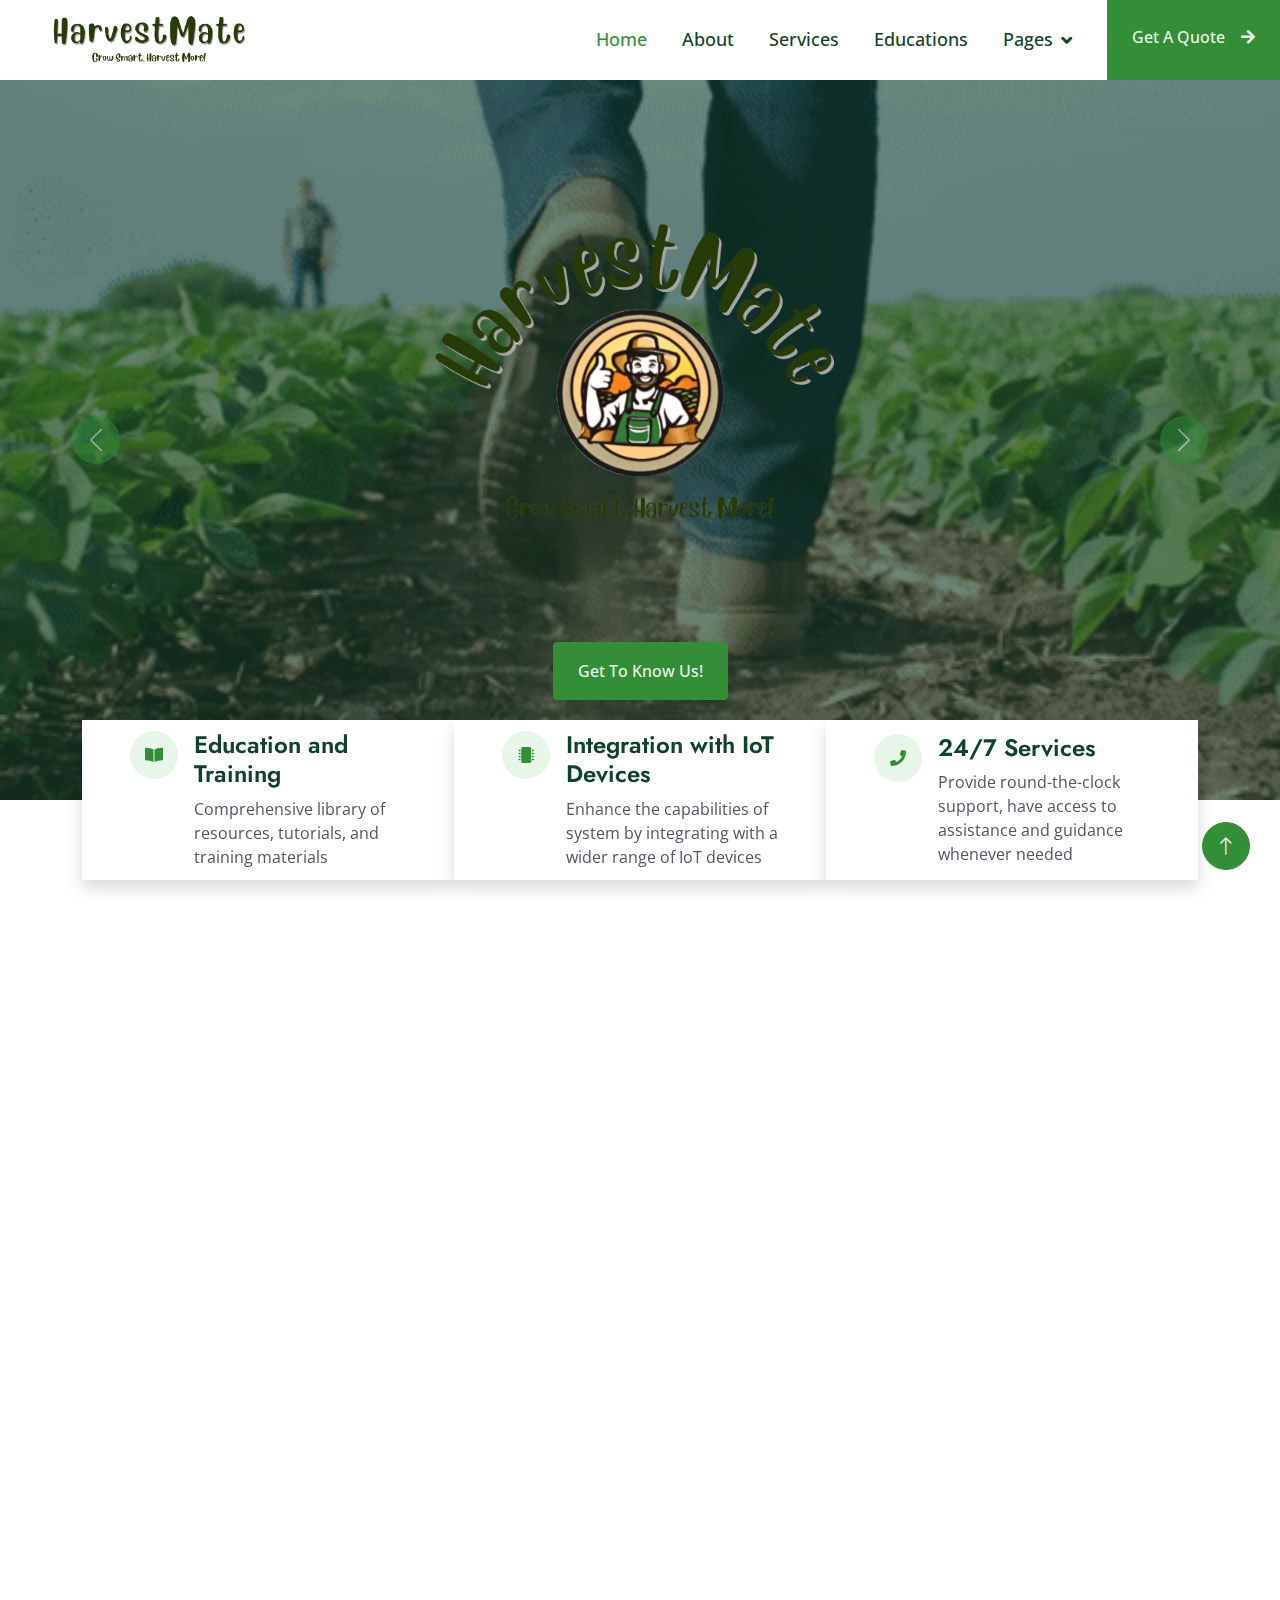
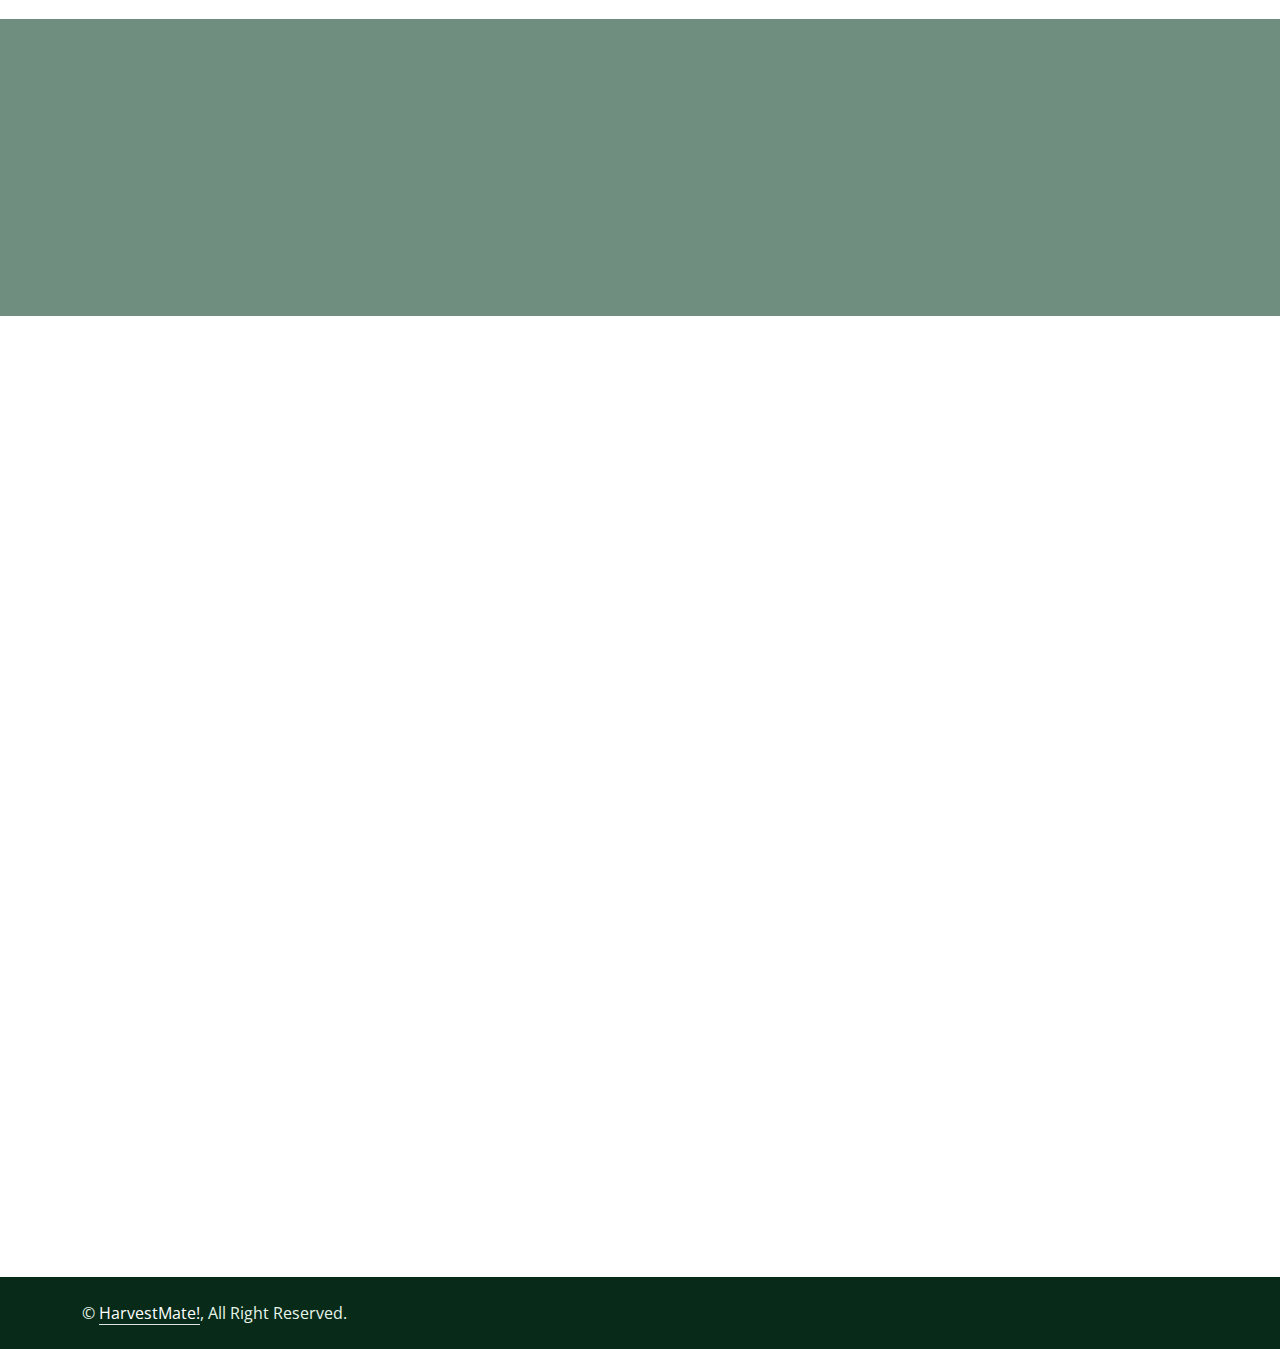
==== index.html @ 6c14050b "Rename index.php to index.html" ====
<!DOCTYPE html>
<html lang="en">

<head>
    <meta charset="utf-8">
    <title>HarvestMate!</title>
    <meta content="width=device-width, initial-scale=1.0" name="viewport">
    <meta content="" name="keywords">
    <meta content="" name="description">

    <!-- Favicon -->
    <link href="img/favicon.ico" rel="icon">

    <!-- Google Web Fonts -->
    <link rel="preconnect" href="https://fonts.googleapis.com">
    <link rel="preconnect" href="https://fonts.gstatic.com" crossorigin>
    <link href="https://fonts.googleapis.com/css2?family=Jost:wght@500;600;700&family=Open+Sans:wght@400;500&display=swap" rel="stylesheet">  

    <!-- Icon Font Stylesheet -->
    <link href="https://cdnjs.cloudflare.com/ajax/libs/font-awesome/5.10.0/css/all.min.css" rel="stylesheet">
    <link href="https://cdn.jsdelivr.net/npm/bootstrap-icons@1.4.1/font/bootstrap-icons.css" rel="stylesheet">

    <!-- Libraries Stylesheet -->
    <link href="lib/animate/animate.min.css" rel="stylesheet">
    <link href="lib/owlcarousel/assets/owl.carousel.min.css" rel="stylesheet">
    <link href="lib/lightbox/css/lightbox.min.css" rel="stylesheet">

    <!-- Customized Bootstrap Stylesheet -->
    <link href="css/bootstrap.min.css" rel="stylesheet">

    <!-- Template Stylesheet -->
    <link href="css/style.css" rel="stylesheet">
</head>

<body>
    <!-- Spinner Start -->
    <div id="spinner" class="show bg-white position-fixed translate-middle w-100 vh-100 top-50 start-50 d-flex align-items-center justify-content-center">
        <div class="spinner-border text-primary" role="status" style="width: 3rem; height: 3rem;"></div>
    </div>
    <!-- Spinner End -->

    <!-- Navbar Start -->
    <nav class="navbar navbar-expand-lg bg-white navbar-light sticky-top p-0">
        <a href="index.php" class="navbar-brand d-flex align-items-center px-4 px-lg-5">
            <img src="img/homeicon.png" alt="homelogo" class="homelogo">
        </a>
        <button type="button" class="navbar-toggler me-4" data-bs-toggle="collapse" data-bs-target="#navbarCollapse">
            <span class="navbar-toggler-icon"></span>
        </button>
        <div class="collapse navbar-collapse" id="navbarCollapse">
            <div class="navbar-nav ms-auto p-4 p-lg-0">
                <a href="#" class="nav-item nav-link active">Home</a>
                <a href="about.php" class="nav-item nav-link">About</a>
                <a href="service.php" class="nav-item nav-link">Services</a>
                <a href="education.php" class="nav-item nav-link">Educations</a>
                <div class="nav-item dropdown">
                    <a href="#" class="nav-link dropdown-toggle" data-bs-toggle="dropdown">Pages</a>
                    <div class="dropdown-menu bg-light m-0">
                        <a href="feature.php" class="dropdown-item">Features</a>
						<a href="contact.php" class="dropdown-item">Contact</a>
                        <a href="404.php" class="dropdown-item">404 Page</a>
                    </div>
                </div>
            </div>
            <a href="quote.php" class="btn btn-primary py-4 px-lg-4 rounded-0 d-none d-lg-block">Get A Quote<i class="fa fa-arrow-right ms-3"></i></a>
        </div>
    </nav>
    <!-- Navbar End -->


    <!-- Carousel Start -->
    <div class="container-fluid p-0 wow fadeIn" data-wow-delay="0.1s">
        <div id="header-carousel" class="carousel slide" data-bs-ride="carousel">
            <div class="carousel-inner">
                <div class="carousel-item active">
                    <img class="w-100" src="img/carousel-1.gif" alt="Image">
                    <div class="carousel-caption">
                        <div class="container">
                            <div class="row justify-content-center">
                                <div class="col-lg-8">
                                    <img src="img/logomiddle.png" alt="midlogo" class="img-fluid mb-5 animated slideInDown">
                                    <a href="about.php" class="btn btn-primary py-sm-3 px-sm-4">Get To Know Us!</a>
                                </div>
                            </div>
                        </div>
                    </div>
                </div>
                <div class="carousel-item">
                    <img class="w-100" src="img/carousel-2.gif" alt="Image">
                    <div class="carousel-caption">
                        <div class="container">
                            <div class="row justify-content-center">
                                <div class="col-lg-7">
                                    <h1 class="display-1 text-white mb-5 animated slideInDown">Your Intuitive Crop Management Companion</h1>
                                </div>
                            </div>
                        </div>
                    </div>
                </div>
            </div>
            <button class="carousel-control-prev" type="button" data-bs-target="#header-carousel"
                data-bs-slide="prev">
                <span class="carousel-control-prev-icon" aria-hidden="true"></span>
                <span class="visually-hidden">Previous</span>
            </button>
            <button class="carousel-control-next" type="button" data-bs-target="#header-carousel"
                data-bs-slide="next">
                <span class="carousel-control-next-icon" aria-hidden="true"></span>
                <span class="visually-hidden">Next</span>
            </button>
        </div>
    </div>
    <!-- Carousel End -->


    <!-- Top Feature Start -->
    <div class="container-fluid top-feature py-5 pt-lg-0">
        <div class="container py-5 pt-lg-0">
            <div class="row gx-0">
                <div class="col-lg-4 wow fadeIn" data-wow-delay="0.1s">
                    <div class="bg-white shadow d-flex align-items-center h-100 px-5" style="min-height: 160px;">
                        <div class="d-flex">
                            <div class="flex-shrink-0 btn-lg-square rounded-circle bg-light">
                                <i class="fa fa-book-open text-primary"></i>
                            </div>
                            <div class="ps-3">
                                <h4>Education and Training</h4>
                                <span>Comprehensive library of resources, tutorials, and training materials </span>
                            </div>
                        </div>
                    </div>
                </div>
                <div class="col-lg-4 wow fadeIn" data-wow-delay="0.3s">
                    <div class="bg-white shadow d-flex align-items-center h-100 px-5" style="min-height: 160px;">
                        <div class="d-flex">
                            <div class="flex-shrink-0 btn-lg-square rounded-circle bg-light">
                                <i class="fa fa-microchip text-primary"></i>
                            </div>
                            <div class="ps-3">
                                <h4>Integration with IoT Devices</h4>
                                <span>Enhance the capabilities of system by integrating with a wider range of IoT devices</span>
                            </div>
                        </div>
                    </div>
                </div>
                <div class="col-lg-4 wow fadeIn" data-wow-delay="0.5s">
                    <div class="bg-white shadow d-flex align-items-center h-100 px-5" style="min-height: 160px;">
                        <div class="d-flex">
                            <div class="flex-shrink-0 btn-lg-square rounded-circle bg-light">
                                <i class="fa fa-phone text-primary"></i>
                            </div>
                            <div class="ps-3">
                                <h4>24/7 Services</h4>
                                <span>Provide round-the-clock support, have access to assistance and guidance whenever needed</span>
                            </div>
                        </div>
                    </div>
                </div>
            </div>
        </div>
    </div>
    <!-- Top Feature End -->


    <!-- About Start -->
    <div class="container-xxl py-5">
        <div class="container">
            <div class="row g-5 align-items-end">
                <div class="col-lg-3 col-md-5 wow fadeInUp" data-wow-delay="0.1s">
                    <img class="img-fluid rounded" data-wow-delay="0.1s" src="img/about.jpg">
                </div>
                <div class="col-lg-6 col-md-7 wow fadeInUp" data-wow-delay="0.3s">
                    <h1 class="display-3 mb-4">Years of collective experience in crop management</h1>
                    <p class="mb-4"> 
					With years of collective experience in crop management, our team is well-equipped to understand the challenges faced by farmers and provide effective solutions. 
					Our deep-rooted knowledge and expertise enable us to offer valuable insights and guidance, empowering farmers to achieve optimal crop yields and sustainable farming practices.</p>
                </div>
                <div class="col-lg-3 col-md-12 wow fadeInUp" data-wow-delay="0.5s">
                    <div class="row g-5">
                        <div class="col-12 col-sm-6 col-lg-12">
                            <div class="border-start ps-4">
                                <i class="fa fa-award fa-3x text-primary mb-3"></i>
                                <h4 class="mb-3">Certified Trainer</h4>
                                <span>Extensive crop management experience, ensuring top-notch training and guidance for our users.</span>
                            </div>
                        </div>
                        <div class="col-12 col-sm-6 col-lg-12">
                            <div class="border-start ps-4">
                                <i class="fa fa-users fa-3x text-primary mb-3"></i>
                                <h4 class="mb-3">Dedicated Team</h4>
                                <span>Ready to support farmers with troubleshooting, technical support, and guidance on crop management practices.</span>
                            </div>
                        </div>
                    </div>
                </div>
            </div>
        </div>
    </div>
    <!-- About End -->


    <!-- Facts Start -->
    <div class="container-fluid facts my-5 py-5" data-parallax="scroll" data-image-src="img/carousel-3.gif">
        <div class="container py-5">
            <div class="row g-5">
                <div class="col-sm-6 col-lg-3 text-center wow fadeIn" data-wow-delay="0.1s">
                    <h1 class="display-4 text-white" data-toggle="counter-up">1234</h1>
                    <span class="fs-5 fw-semi-bold text-light">Happy Clients</span>
                </div>
                <div class="col-sm-6 col-lg-3 text-center wow fadeIn" data-wow-delay="0.3s">
                    <h1 class="display-4 text-white" data-toggle="counter-up">1234</h1>
                    <span class="fs-5 fw-semi-bold text-light">IOT Deployed</span>
                </div>
                <div class="col-sm-6 col-lg-3 text-center wow fadeIn" data-wow-delay="0.5s">
                    <h1 class="display-4 text-white" data-toggle="counter-up">1234</h1>
                    <span class="fs-5 fw-semi-bold text-light">Dedicated Staff</span>
                </div>
                <div class="col-sm-6 col-lg-3 text-center wow fadeIn" data-wow-delay="0.7s">
                    <h1 class="display-4 text-white" data-toggle="counter-up">1234</h1>
                    <span class="fs-5 fw-semi-bold text-light">Awards Achieved</span>
                </div>
            </div>
        </div>
    </div>
    <!-- Facts End -->

    <!-- Testimonial Start -->
    <div class="container-xxl py-5">
        <div class="container">
            <div class="row g-5">
                <div class="col-lg-5 wow fadeInUp" data-wow-delay="0.1s">
                    <p class="fs-5 fw-bold text-primary">Testimonials.</p>
                    <h1 class="display-5 mb-5">What Our Clients Say About Us!</h1>
                </div>
                <div class="col-lg-7 wow fadeInUp" data-wow-delay="0.5s">
                    <div class="owl-carousel testimonial-carousel">
                        <div class="testimonial-item">
                            <img class="img-fluid rounded mb-3" src="img/testimonial-1.jpg" alt="">
                            <p class="fs-5">"My cabbages have started growing well, the coming CNY we will have more cabbage stocks in supermarket! I can make my own coleslaw now"</p>
                            <h4>Javier Pablo Pors</h4>
                            <span>Old Farmer</span>
                        </div>
                        <div class="testimonial-item">
                            <img class="img-fluid rounded mb-3" src="img/testimonial-2.jpg" alt="">
                            <p class="fs-5">"Now I know how to harvest cottons. Thank you HarvestMate!"</p>
                            <h4>Yong Tau Fu</h4>
                            <span>Fresh Graduate</span>
                        </div>
                    </div>
                </div>
            </div>
        </div>
    </div>
    <!-- Testimonial End -->

    <!-- Footer Start -->
    <div class="container-fluid bg-dark text-light footer mt-5 py-5 wow fadeIn" data-wow-delay="0.1s">
        <div class="container py-5">
            <div class="row g-5">
                <div class="col-lg-3 col-md-6">
                    <h4 class="text-white mb-4">Our Office</h4>
                    <p class="mb-2"><i class="fa fa-map-marker-alt me-3"></i>Jalan Lintang Pukang, Kota Samarahan, Sarawak</p>
                    <p class="mb-2"><i class="fa fa-phone-alt me-3"></i>+012 345 6789</p>
                    <p class="mb-2"><i class="fa fa-envelope me-3"></i>harvestmate@google.com</p>
                    <div class="d-flex pt-2">
                        <a class="btn btn-square btn-outline-light rounded-circle me-2" href=""><i class="fab fa-twitter"></i></a>
                        <a class="btn btn-square btn-outline-light rounded-circle me-2" href=""><i class="fab fa-facebook-f"></i></a>
                        <a class="btn btn-square btn-outline-light rounded-circle me-2" href=""><i class="fab fa-youtube"></i></a>
                        <a class="btn btn-square btn-outline-light rounded-circle me-2" href=""><i class="fab fa-linkedin-in"></i></a>
                    </div>
                </div>
                <div class="col-lg-3 col-md-6">
                    <h4 class="text-white mb-4">Services</h4>
                    <a class="btn btn-link" href="">Landscaping</a>
                    <a class="btn btn-link" href="">Pruning plants</a>
                    <a class="btn btn-link" href="">Urban Gardening</a>
                    <a class="btn btn-link" href="">Garden Maintenance</a>
                    <a class="btn btn-link" href="">Green Technology</a>
                </div>
                <div class="col-lg-3 col-md-6">
                    <h4 class="text-white mb-4">Quick Links</h4>
                    <a class="btn btn-link" href="">About Us</a>
                    <a class="btn btn-link" href="">Contact Us</a>
                    <a class="btn btn-link" href="">Our Services</a>
                    <a class="btn btn-link" href="">Terms & Condition</a>
                    <a class="btn btn-link" href="">Support</a>
                </div>
                <div class="col-lg-3 col-md-6">
                    <h4 class="text-white mb-4">Newsletter</h4>
                    <p>Dolor amet sit justo amet elitr clita ipsum elitr est.</p>
                    <div class="position-relative w-100">
                        <input class="form-control bg-light border-light w-100 py-3 ps-4 pe-5" type="text" placeholder="Your email">
                        <button type="button" class="btn btn-primary py-2 position-absolute top-0 end-0 mt-2 me-2">SignUp</button>
                    </div>
                </div>
            </div>
        </div>
    </div>
    <!-- Footer End -->


    <!-- Copyright Start -->
    <div class="container-fluid copyright py-4">
        <div class="container">
            <div class="row">
                <div class="col-md-6 text-center text-md-start mb-3 mb-md-0">
                    &copy; <a class="border-bottom" href="#">HarvestMate!</a>, All Right Reserved.
                </div>
            </div>
        </div>
    </div>
    <!-- Copyright End -->


    <!-- Back to Top -->
    <a href="#" class="btn btn-lg btn-primary btn-lg-square rounded-circle back-to-top"><i class="bi bi-arrow-up"></i></a>


    <!-- JavaScript Libraries -->
    <script src="https://code.jquery.com/jquery-3.4.1.min.js"></script>
    <script src="https://cdn.jsdelivr.net/npm/bootstrap@5.0.0/dist/js/bootstrap.bundle.min.js"></script>
    <script src="lib/wow/wow.min.js"></script>
    <script src="lib/easing/easing.min.js"></script>
    <script src="lib/waypoints/waypoints.min.js"></script>
    <script src="lib/owlcarousel/owl.carousel.min.js"></script>
    <script src="lib/counterup/counterup.min.js"></script>
    <script src="lib/parallax/parallax.min.js"></script>
    <script src="lib/isotope/isotope.pkgd.min.js"></script>
    <script src="lib/lightbox/js/lightbox.min.js"></script>

    <!-- Template Javascript -->
    <script src="js/main.js"></script>
</body>

</html>
---- css/style.css ----
/********** Template CSS **********/
:root {
    --primary: #348E38;
    --secondary: #525368;
    --light: #E8F5E9;
    --dark: #0F4229;
}

.back-to-top {
    position: fixed;
    display: none;
    right: 30px;
    bottom: 30px;
    z-index: 99;
	transition: all 0.2s ease;
}

.homelogo {
    width: 200px;
    height: 60px;
}

h1,
.h1,
h2,
.h2,
.fw-bold {
    font-weight: 700 !important;
}

h3,
.h3,
h4,
.h4,
.fw-medium {
    font-weight: 600 !important;
}

h5,
.h5,
h6,
.h6,
.fw-semi-bold {
    font-weight: 500 !important;
}


/*** Spinner ***/
#spinner {
    opacity: 0;
    visibility: hidden;
    transition: opacity .5s ease-out, visibility 0s linear .5s;
    z-index: 99999;
}

#spinner.show {
    transition: opacity .5s ease-out, visibility 0s linear 0s;
    visibility: visible;
    opacity: 1;
}


/*** Button ***/
.btn {
    transition: .5s;
    font-weight: 500;
}

.btn-primary,
.btn-outline-primary:hover {
    color: var(--light);
}

.btn-square {
    width: 38px;
    height: 38px;
}

.btn-sm-square {
    width: 32px;
    height: 32px;
}

.btn-lg-square {
    width: 48px;
    height: 48px;
}

.btn-square,
.btn-sm-square,
.btn-lg-square {
    padding: 0;
    display: flex;
    align-items: center;
    justify-content: center;
    font-weight: normal;
}


/*** Navbar ***/
.navbar.sticky-top {
    top: -100px;
    transition: .5s;
}

.navbar .navbar-brand,
.navbar a.btn {
    height: 80px
}

.navbar .navbar-nav .nav-link {
    margin-right: 35px;
    padding: 25px 0;
    color: var(--dark);
    font-size: 18px;
    font-weight: 500;
    outline: none;
}

.navbar .navbar-nav .nav-link:hover,
.navbar .navbar-nav .nav-link.active {
    color: var(--primary);
}

.navbar .dropdown-toggle::after {
    border: none;
    content: "\f107";
    font-family: "Font Awesome 5 Free";
    font-weight: 900;
    vertical-align: middle;
    margin-left: 8px;
}

@media (max-width: 991.98px) {
    .navbar .navbar-nav .nav-link  {
        margin-right: 0;
        padding: 10px 0;
    }

    .navbar .navbar-nav {
        border-top: 1px solid #EEEEEE;
    }
}

@media (min-width: 992px) {
    .navbar .nav-item .dropdown-menu {
        display: block;
        border: none;
        margin-top: 0;
        top: 150%;
        opacity: 0;
        visibility: hidden;
        transition: .5s;
    }

    .navbar .nav-item:hover .dropdown-menu {
        top: 100%;
        visibility: visible;
        transition: .5s;
        opacity: 1;
    }
}


/*** Header ***/
.carousel-caption {
    top: 0;
    left: 0;
    right: 0;
    bottom: 0;
    display: flex;
    align-items: center;
    justify-content: center;
    text-align: center;
    background: rgba(15, 66, 41, .6);
    z-index: 1;
}

.carousel-control-prev,
.carousel-control-next {
    width: 15%;
}

.carousel-control-prev-icon,
.carousel-control-next-icon {
    width: 3rem;
    height: 3rem;
    border-radius: 3rem;
    background-color: var(--primary);
    border: 10px solid var(--primary);
}

@media (max-width: 768px) {
    #header-carousel .carousel-item {
        position: relative;
        min-height: 450px;
    }
    
    #header-carousel .carousel-item img {
        position: absolute;
        width: 100%;
        height: 100%;
        object-fit: cover;
    }
}

.page-header {
    background: linear-gradient(rgba(15, 66, 41, .6), rgba(15, 66, 41, .6)), url(../img/carousel-1.jpg) center center no-repeat;
    background-size: cover;
}

.page-header .breadcrumb-item+.breadcrumb-item::before {
    color: var(--light);
}

.page-header .breadcrumb-item,
.page-header .breadcrumb-item a {
    font-size: 18px;
    color: var(--light);
}


/*** Top Feature ***/
@media (min-width: 991.98px) {
    .top-feature {
        position: relative;
        margin-top: -80px;
        z-index: 1;
    }
}


/*** Facts & Quote ***/
.facts,
.quote {
    background: rgba(15, 66, 41, .6);
}


/*** Service ***/
.service-item {
    position: relative;
    text-align: center;
}

.service-item .service-img {
    position: absolute;
    width: 100%;
    height: 100%;
    top: 0;
    left: 0;
    overflow: hidden;
    z-index: -1;
}

.service-item .service-img img {
    position: absolute;
    width: 100%;
    height: 100%;
    left: 0;
    object-fit: cover;
    transform: scale(1.2);
    transition: .3s;
    z-index: -1;
}

.service-item:hover .service-img img {
    transform: scale(1);
}

.service-item .service-text {
    background: #FFFFFF;
    box-shadow: 0 0 45px rgba(0, 0, 0, .08);
    transition: .3s;
}

.service-item:hover .service-text {
    background: rgba(15, 66, 41, .6);
}

.service-item .service-text h4,
.service-item .service-text p {
    transition: .3;
}

.service-item:hover .service-text h4 {
    color: #FFFFFF;
}

.service-item:hover .service-text p {
    color: var(--light);
}

.service-item .service-text .btn-square {
    width: 100px;
    height: 100px;
    background: transparent;
    transition: .5s;
}

.service-item:hover .service-text .btn-square {
    background: var(--light);
}

.service-item .service-text .btn {
    width: 31px;
    height: 31px;
    display: inline-flex;
    align-items: center;
    color: var(--dark);
    background: var(--light);
    white-space: nowrap;
    overflow: hidden;
    transition: .3s;
}

.service-item:hover .service-text .btn {
    width: 112px;
}


/*** Project Portfolio ***/
#portfolio-flters {
    display: inline-block;
    background: var(--light);
    padding: 10px 15px;
}

#portfolio-flters li {
    display: inline-block;
    font-weight: 500;
    color: var(--primary);
    cursor: pointer;
    transition: .5s;
    border-bottom: 2px solid transparent;
}

#portfolio-flters li:hover,
#portfolio-flters li.active {
    color: var(--dark);
    border-color: var(--dark);
}

.portfolio-inner {
    position: relative;
    overflow: hidden;
}

.portfolio-inner::before,
.portfolio-inner::after {
    position: absolute;
    content: "";
    width: 0;
    height: 100%;
    top: 0;
    left: 0;
    background: rgba(15, 66, 41, .6);
    transition: .5s;
}

.portfolio-inner::after {
    left: auto;
    right: 0;
}

.portfolio-inner:hover::before,
.portfolio-inner:hover::after {
    width: 50%;
}

.portfolio-inner .portfolio-text {
    position: absolute;
    width: 100%;
    height: 100%;
    top: 0;
    left: 0;
    display: flex;
    flex-direction: column;
    align-items: center;
    justify-content: center;
    transition: .5s;
    z-index: 3;
    opacity: 0;
}

.portfolio-inner:hover .portfolio-text {
    transition-delay: .3s;
    opacity: 1;
}

.portfolio-inner .portfolio-text .btn {
    background: var(--light);
    color: var(--primary);
}

.portfolio-inner .portfolio-text .btn:hover {
    background: var(--primary);
    color: var(--light);
}


/*** Team ***/
.team-item {
    position: relative;
    overflow: hidden;
	max-width: 100%;
}

.team-item .team-text {
    position: absolute;
    width: calc(100% - 45px);
    left: -100%;
    bottom: 45px;
    padding: 1.5rem;
    background: #FFFFFF;
    border-radius: 0 4px 4px 0;
    opacity: 0;
    transition: .5s;
}

.team-item:hover .team-text {
    left: 0;
    opacity: 1;
}

.team-item .team-social .btn {
    background: var(--light);
    color: var(--primary);
}

.team-item .team-social .btn:hover {
    background: var(--primary);
    color: var(--light);
}

.team-item .team-img .team-social {
    position: absolute;
    width: 100%;
    height: 100%;
    top: 0;
    left: 0;
    display: flex;
    align-items: center;
    justify-content: center;
    transition: .5s;
    z-index: 3;
    opacity: 0;
}

.team-item:hover .team-img .team-social {
    transition-delay: .3s;
    opacity: 1;
}


/*** Testimonial ***/

.testimonial-carousel .owl-item img {
    width: 100px;
    height: 100px;
}

.testimonial-carousel .owl-nav {
    margin-top: 30px;
    display: flex;
}

.testimonial-carousel .owl-nav .owl-prev,
.testimonial-carousel .owl-nav .owl-next {
    margin-right: 15px;
    width: 45px;
    height: 45px;
    display: flex;
    align-items: center;
    justify-content: center;
    color: var(--primary);
    background: var(--light);
    border-radius: 4px;
    font-size: 22px;
    transition: .5s;
}

.testimonial-carousel .owl-nav .owl-prev:hover,
.testimonial-carousel .owl-nav .owl-next:hover {
    background: var(--primary);
    color: var(--light);
}


/*** Footer ***/
.footer .btn.btn-link {
    display: block;
    margin-bottom: 5px;
    padding: 0;
    text-align: left;
    color: var(--light);
    font-weight: normal;
    text-transform: capitalize;
    transition: .3s;
}

.footer .btn.btn-link::before {
    position: relative;
    content: "\f105";
    font-family: "Font Awesome 5 Free";
    font-weight: 900;
    margin-right: 10px;
}

.footer .btn.btn-link:hover {
    color: var(--primary);
    letter-spacing: 1px;
    box-shadow: none;
}

.copyright {
    color: var(--light);
    background: #072A19;
}

.copyright a {
    color: #FFFFFF;
}

.copyright a:hover {
    color: var(--primary);
}
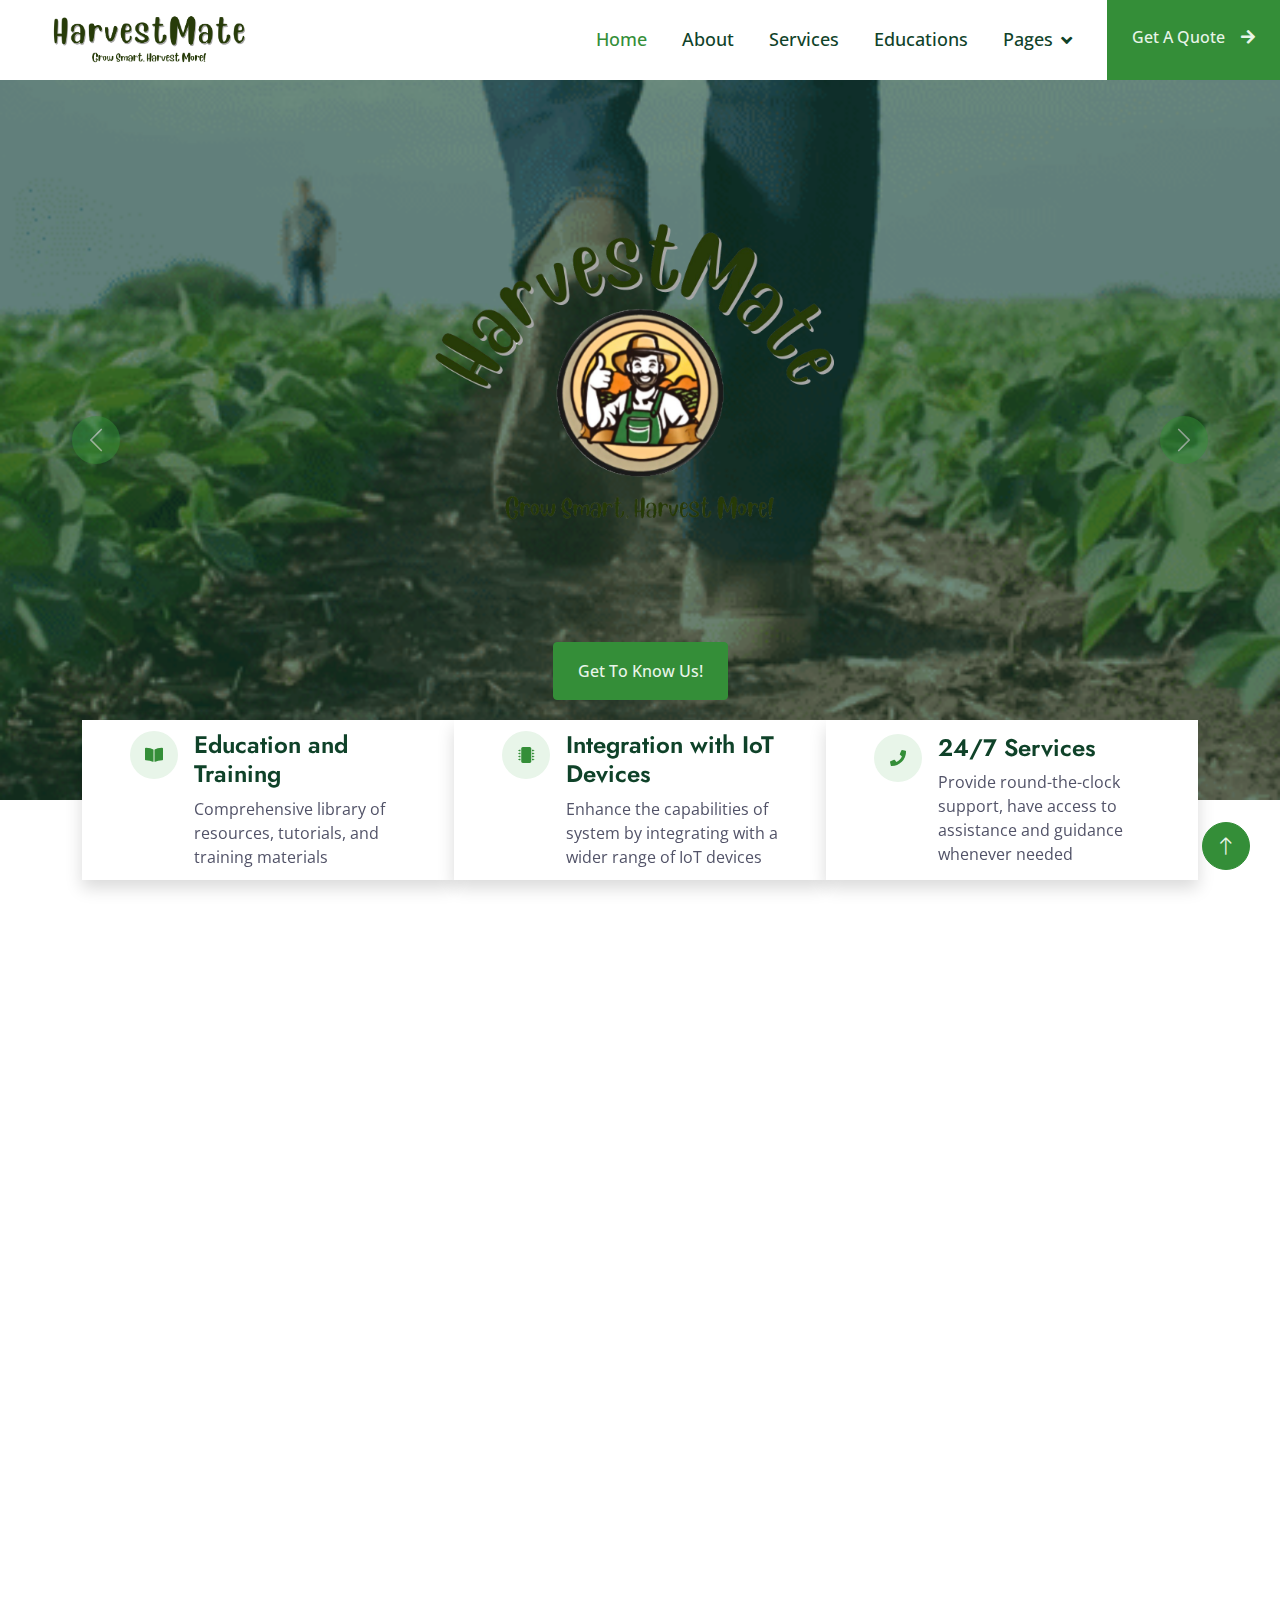
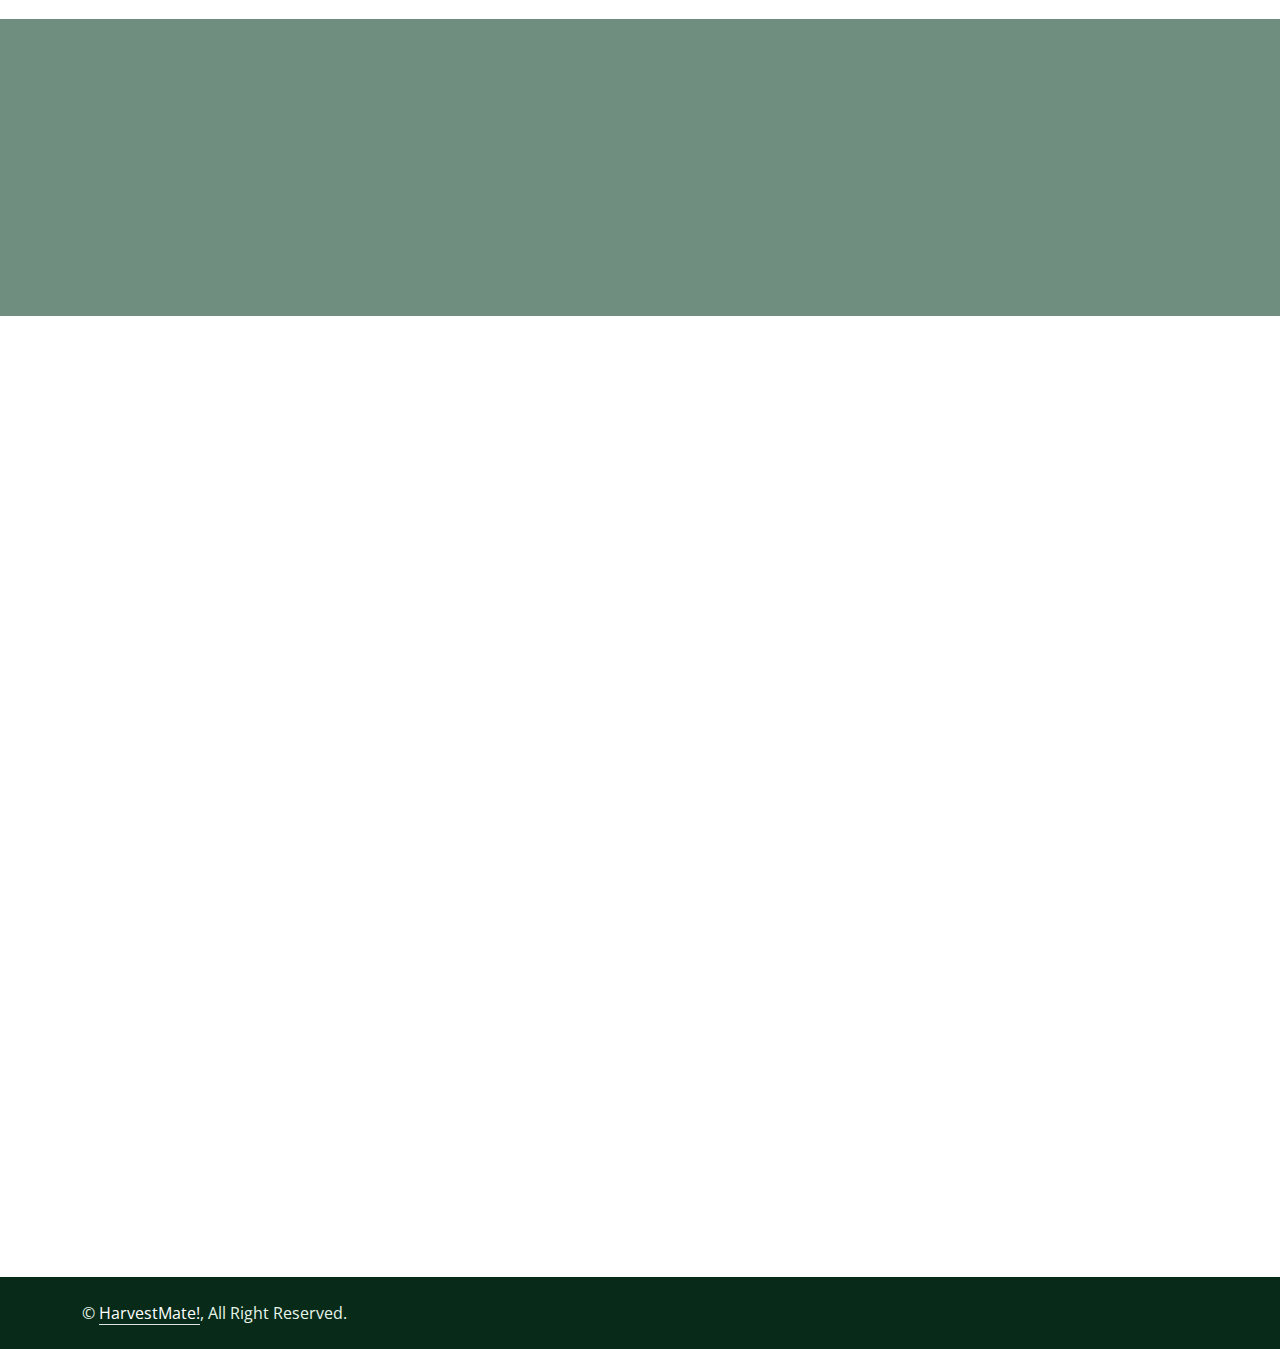
==== commit 41409f25: "Update index.html" ====
--- a/index.html
+++ b/index.html
@@ -1,335 +1,335 @@
-<!DOCTYPE html>
-<html lang="en">
-
-<head>
-    <meta charset="utf-8">
-    <title>HarvestMate!</title>
-    <meta content="width=device-width, initial-scale=1.0" name="viewport">
-    <meta content="" name="keywords">
-    <meta content="" name="description">
-
-    <!-- Favicon -->
-    <link href="img/favicon.ico" rel="icon">
-
-    <!-- Google Web Fonts -->
-    <link rel="preconnect" href="https://fonts.googleapis.com">
-    <link rel="preconnect" href="https://fonts.gstatic.com" crossorigin>
-    <link href="https://fonts.googleapis.com/css2?family=Jost:wght@500;600;700&family=Open+Sans:wght@400;500&display=swap" rel="stylesheet">  
-
-    <!-- Icon Font Stylesheet -->
-    <link href="https://cdnjs.cloudflare.com/ajax/libs/font-awesome/5.10.0/css/all.min.css" rel="stylesheet">
-    <link href="https://cdn.jsdelivr.net/npm/bootstrap-icons@1.4.1/font/bootstrap-icons.css" rel="stylesheet">
-
-    <!-- Libraries Stylesheet -->
-    <link href="lib/animate/animate.min.css" rel="stylesheet">
-    <link href="lib/owlcarousel/assets/owl.carousel.min.css" rel="stylesheet">
-    <link href="lib/lightbox/css/lightbox.min.css" rel="stylesheet">
-
-    <!-- Customized Bootstrap Stylesheet -->
-    <link href="css/bootstrap.min.css" rel="stylesheet">
-
-    <!-- Template Stylesheet -->
-    <link href="css/style.css" rel="stylesheet">
-</head>
-
-<body>
-    <!-- Spinner Start -->
-    <div id="spinner" class="show bg-white position-fixed translate-middle w-100 vh-100 top-50 start-50 d-flex align-items-center justify-content-center">
-        <div class="spinner-border text-primary" role="status" style="width: 3rem; height: 3rem;"></div>
-    </div>
-    <!-- Spinner End -->
-
-    <!-- Navbar Start -->
-    <nav class="navbar navbar-expand-lg bg-white navbar-light sticky-top p-0">
-        <a href="index.php" class="navbar-brand d-flex align-items-center px-4 px-lg-5">
-            <img src="img/homeicon.png" alt="homelogo" class="homelogo">
-        </a>
-        <button type="button" class="navbar-toggler me-4" data-bs-toggle="collapse" data-bs-target="#navbarCollapse">
-            <span class="navbar-toggler-icon"></span>
-        </button>
-        <div class="collapse navbar-collapse" id="navbarCollapse">
-            <div class="navbar-nav ms-auto p-4 p-lg-0">
-                <a href="#" class="nav-item nav-link active">Home</a>
-                <a href="about.php" class="nav-item nav-link">About</a>
-                <a href="service.php" class="nav-item nav-link">Services</a>
-                <a href="education.php" class="nav-item nav-link">Educations</a>
-                <div class="nav-item dropdown">
-                    <a href="#" class="nav-link dropdown-toggle" data-bs-toggle="dropdown">Pages</a>
-                    <div class="dropdown-menu bg-light m-0">
-                        <a href="feature.php" class="dropdown-item">Features</a>
-						<a href="contact.php" class="dropdown-item">Contact</a>
-                        <a href="404.php" class="dropdown-item">404 Page</a>
-                    </div>
-                </div>
-            </div>
-            <a href="quote.php" class="btn btn-primary py-4 px-lg-4 rounded-0 d-none d-lg-block">Get A Quote<i class="fa fa-arrow-right ms-3"></i></a>
-        </div>
-    </nav>
-    <!-- Navbar End -->
-
-
-    <!-- Carousel Start -->
-    <div class="container-fluid p-0 wow fadeIn" data-wow-delay="0.1s">
-        <div id="header-carousel" class="carousel slide" data-bs-ride="carousel">
-            <div class="carousel-inner">
-                <div class="carousel-item active">
-                    <img class="w-100" src="img/carousel-1.gif" alt="Image">
-                    <div class="carousel-caption">
-                        <div class="container">
-                            <div class="row justify-content-center">
-                                <div class="col-lg-8">
-                                    <img src="img/logomiddle.png" alt="midlogo" class="img-fluid mb-5 animated slideInDown">
-                                    <a href="about.php" class="btn btn-primary py-sm-3 px-sm-4">Get To Know Us!</a>
-                                </div>
-                            </div>
-                        </div>
-                    </div>
-                </div>
-                <div class="carousel-item">
-                    <img class="w-100" src="img/carousel-2.gif" alt="Image">
-                    <div class="carousel-caption">
-                        <div class="container">
-                            <div class="row justify-content-center">
-                                <div class="col-lg-7">
-                                    <h1 class="display-1 text-white mb-5 animated slideInDown">Your Intuitive Crop Management Companion</h1>
-                                </div>
-                            </div>
-                        </div>
-                    </div>
-                </div>
-            </div>
-            <button class="carousel-control-prev" type="button" data-bs-target="#header-carousel"
-                data-bs-slide="prev">
-                <span class="carousel-control-prev-icon" aria-hidden="true"></span>
-                <span class="visually-hidden">Previous</span>
-            </button>
-            <button class="carousel-control-next" type="button" data-bs-target="#header-carousel"
-                data-bs-slide="next">
-                <span class="carousel-control-next-icon" aria-hidden="true"></span>
-                <span class="visually-hidden">Next</span>
-            </button>
-        </div>
-    </div>
-    <!-- Carousel End -->
-
-
-    <!-- Top Feature Start -->
-    <div class="container-fluid top-feature py-5 pt-lg-0">
-        <div class="container py-5 pt-lg-0">
-            <div class="row gx-0">
-                <div class="col-lg-4 wow fadeIn" data-wow-delay="0.1s">
-                    <div class="bg-white shadow d-flex align-items-center h-100 px-5" style="min-height: 160px;">
-                        <div class="d-flex">
-                            <div class="flex-shrink-0 btn-lg-square rounded-circle bg-light">
-                                <i class="fa fa-book-open text-primary"></i>
-                            </div>
-                            <div class="ps-3">
-                                <h4>Education and Training</h4>
-                                <span>Comprehensive library of resources, tutorials, and training materials </span>
-                            </div>
-                        </div>
-                    </div>
-                </div>
-                <div class="col-lg-4 wow fadeIn" data-wow-delay="0.3s">
-                    <div class="bg-white shadow d-flex align-items-center h-100 px-5" style="min-height: 160px;">
-                        <div class="d-flex">
-                            <div class="flex-shrink-0 btn-lg-square rounded-circle bg-light">
-                                <i class="fa fa-microchip text-primary"></i>
-                            </div>
-                            <div class="ps-3">
-                                <h4>Integration with IoT Devices</h4>
-                                <span>Enhance the capabilities of system by integrating with a wider range of IoT devices</span>
-                            </div>
-                        </div>
-                    </div>
-                </div>
-                <div class="col-lg-4 wow fadeIn" data-wow-delay="0.5s">
-                    <div class="bg-white shadow d-flex align-items-center h-100 px-5" style="min-height: 160px;">
-                        <div class="d-flex">
-                            <div class="flex-shrink-0 btn-lg-square rounded-circle bg-light">
-                                <i class="fa fa-phone text-primary"></i>
-                            </div>
-                            <div class="ps-3">
-                                <h4>24/7 Services</h4>
-                                <span>Provide round-the-clock support, have access to assistance and guidance whenever needed</span>
-                            </div>
-                        </div>
-                    </div>
-                </div>
-            </div>
-        </div>
-    </div>
-    <!-- Top Feature End -->
-
-
-    <!-- About Start -->
-    <div class="container-xxl py-5">
-        <div class="container">
-            <div class="row g-5 align-items-end">
-                <div class="col-lg-3 col-md-5 wow fadeInUp" data-wow-delay="0.1s">
-                    <img class="img-fluid rounded" data-wow-delay="0.1s" src="img/about.jpg">
-                </div>
-                <div class="col-lg-6 col-md-7 wow fadeInUp" data-wow-delay="0.3s">
-                    <h1 class="display-3 mb-4">Years of collective experience in crop management</h1>
-                    <p class="mb-4"> 
-					With years of collective experience in crop management, our team is well-equipped to understand the challenges faced by farmers and provide effective solutions. 
-					Our deep-rooted knowledge and expertise enable us to offer valuable insights and guidance, empowering farmers to achieve optimal crop yields and sustainable farming practices.</p>
-                </div>
-                <div class="col-lg-3 col-md-12 wow fadeInUp" data-wow-delay="0.5s">
-                    <div class="row g-5">
-                        <div class="col-12 col-sm-6 col-lg-12">
-                            <div class="border-start ps-4">
-                                <i class="fa fa-award fa-3x text-primary mb-3"></i>
-                                <h4 class="mb-3">Certified Trainer</h4>
-                                <span>Extensive crop management experience, ensuring top-notch training and guidance for our users.</span>
-                            </div>
-                        </div>
-                        <div class="col-12 col-sm-6 col-lg-12">
-                            <div class="border-start ps-4">
-                                <i class="fa fa-users fa-3x text-primary mb-3"></i>
-                                <h4 class="mb-3">Dedicated Team</h4>
-                                <span>Ready to support farmers with troubleshooting, technical support, and guidance on crop management practices.</span>
-                            </div>
-                        </div>
-                    </div>
-                </div>
-            </div>
-        </div>
-    </div>
-    <!-- About End -->
-
-
-    <!-- Facts Start -->
-    <div class="container-fluid facts my-5 py-5" data-parallax="scroll" data-image-src="img/carousel-3.gif">
-        <div class="container py-5">
-            <div class="row g-5">
-                <div class="col-sm-6 col-lg-3 text-center wow fadeIn" data-wow-delay="0.1s">
-                    <h1 class="display-4 text-white" data-toggle="counter-up">1234</h1>
-                    <span class="fs-5 fw-semi-bold text-light">Happy Clients</span>
-                </div>
-                <div class="col-sm-6 col-lg-3 text-center wow fadeIn" data-wow-delay="0.3s">
-                    <h1 class="display-4 text-white" data-toggle="counter-up">1234</h1>
-                    <span class="fs-5 fw-semi-bold text-light">IOT Deployed</span>
-                </div>
-                <div class="col-sm-6 col-lg-3 text-center wow fadeIn" data-wow-delay="0.5s">
-                    <h1 class="display-4 text-white" data-toggle="counter-up">1234</h1>
-                    <span class="fs-5 fw-semi-bold text-light">Dedicated Staff</span>
-                </div>
-                <div class="col-sm-6 col-lg-3 text-center wow fadeIn" data-wow-delay="0.7s">
-                    <h1 class="display-4 text-white" data-toggle="counter-up">1234</h1>
-                    <span class="fs-5 fw-semi-bold text-light">Awards Achieved</span>
-                </div>
-            </div>
-        </div>
-    </div>
-    <!-- Facts End -->
-
-    <!-- Testimonial Start -->
-    <div class="container-xxl py-5">
-        <div class="container">
-            <div class="row g-5">
-                <div class="col-lg-5 wow fadeInUp" data-wow-delay="0.1s">
-                    <p class="fs-5 fw-bold text-primary">Testimonials.</p>
-                    <h1 class="display-5 mb-5">What Our Clients Say About Us!</h1>
-                </div>
-                <div class="col-lg-7 wow fadeInUp" data-wow-delay="0.5s">
-                    <div class="owl-carousel testimonial-carousel">
-                        <div class="testimonial-item">
-                            <img class="img-fluid rounded mb-3" src="img/testimonial-1.jpg" alt="">
-                            <p class="fs-5">"My cabbages have started growing well, the coming CNY we will have more cabbage stocks in supermarket! I can make my own coleslaw now"</p>
-                            <h4>Javier Pablo Pors</h4>
-                            <span>Old Farmer</span>
-                        </div>
-                        <div class="testimonial-item">
-                            <img class="img-fluid rounded mb-3" src="img/testimonial-2.jpg" alt="">
-                            <p class="fs-5">"Now I know how to harvest cottons. Thank you HarvestMate!"</p>
-                            <h4>Yong Tau Fu</h4>
-                            <span>Fresh Graduate</span>
-                        </div>
-                    </div>
-                </div>
-            </div>
-        </div>
-    </div>
-    <!-- Testimonial End -->
-
-    <!-- Footer Start -->
-    <div class="container-fluid bg-dark text-light footer mt-5 py-5 wow fadeIn" data-wow-delay="0.1s">
-        <div class="container py-5">
-            <div class="row g-5">
-                <div class="col-lg-3 col-md-6">
-                    <h4 class="text-white mb-4">Our Office</h4>
-                    <p class="mb-2"><i class="fa fa-map-marker-alt me-3"></i>Jalan Lintang Pukang, Kota Samarahan, Sarawak</p>
-                    <p class="mb-2"><i class="fa fa-phone-alt me-3"></i>+012 345 6789</p>
-                    <p class="mb-2"><i class="fa fa-envelope me-3"></i>harvestmate@google.com</p>
-                    <div class="d-flex pt-2">
-                        <a class="btn btn-square btn-outline-light rounded-circle me-2" href=""><i class="fab fa-twitter"></i></a>
-                        <a class="btn btn-square btn-outline-light rounded-circle me-2" href=""><i class="fab fa-facebook-f"></i></a>
-                        <a class="btn btn-square btn-outline-light rounded-circle me-2" href=""><i class="fab fa-youtube"></i></a>
-                        <a class="btn btn-square btn-outline-light rounded-circle me-2" href=""><i class="fab fa-linkedin-in"></i></a>
-                    </div>
-                </div>
-                <div class="col-lg-3 col-md-6">
-                    <h4 class="text-white mb-4">Services</h4>
-                    <a class="btn btn-link" href="">Landscaping</a>
-                    <a class="btn btn-link" href="">Pruning plants</a>
-                    <a class="btn btn-link" href="">Urban Gardening</a>
-                    <a class="btn btn-link" href="">Garden Maintenance</a>
-                    <a class="btn btn-link" href="">Green Technology</a>
-                </div>
-                <div class="col-lg-3 col-md-6">
-                    <h4 class="text-white mb-4">Quick Links</h4>
-                    <a class="btn btn-link" href="">About Us</a>
-                    <a class="btn btn-link" href="">Contact Us</a>
-                    <a class="btn btn-link" href="">Our Services</a>
-                    <a class="btn btn-link" href="">Terms & Condition</a>
-                    <a class="btn btn-link" href="">Support</a>
-                </div>
-                <div class="col-lg-3 col-md-6">
-                    <h4 class="text-white mb-4">Newsletter</h4>
-                    <p>Dolor amet sit justo amet elitr clita ipsum elitr est.</p>
-                    <div class="position-relative w-100">
-                        <input class="form-control bg-light border-light w-100 py-3 ps-4 pe-5" type="text" placeholder="Your email">
-                        <button type="button" class="btn btn-primary py-2 position-absolute top-0 end-0 mt-2 me-2">SignUp</button>
-                    </div>
-                </div>
-            </div>
-        </div>
-    </div>
-    <!-- Footer End -->
-
-
-    <!-- Copyright Start -->
-    <div class="container-fluid copyright py-4">
-        <div class="container">
-            <div class="row">
-                <div class="col-md-6 text-center text-md-start mb-3 mb-md-0">
-                    &copy; <a class="border-bottom" href="#">HarvestMate!</a>, All Right Reserved.
-                </div>
-            </div>
-        </div>
-    </div>
-    <!-- Copyright End -->
-
-
-    <!-- Back to Top -->
-    <a href="#" class="btn btn-lg btn-primary btn-lg-square rounded-circle back-to-top"><i class="bi bi-arrow-up"></i></a>
-
-
-    <!-- JavaScript Libraries -->
-    <script src="https://code.jquery.com/jquery-3.4.1.min.js"></script>
-    <script src="https://cdn.jsdelivr.net/npm/bootstrap@5.0.0/dist/js/bootstrap.bundle.min.js"></script>
-    <script src="lib/wow/wow.min.js"></script>
-    <script src="lib/easing/easing.min.js"></script>
-    <script src="lib/waypoints/waypoints.min.js"></script>
-    <script src="lib/owlcarousel/owl.carousel.min.js"></script>
-    <script src="lib/counterup/counterup.min.js"></script>
-    <script src="lib/parallax/parallax.min.js"></script>
-    <script src="lib/isotope/isotope.pkgd.min.js"></script>
-    <script src="lib/lightbox/js/lightbox.min.js"></script>
-
-    <!-- Template Javascript -->
-    <script src="js/main.js"></script>
-</body>
-
-</html>
+<!DOCTYPE html>
+<html lang="en">
+
+<head>
+    <meta charset="utf-8">
+    <title>HarvestMate!</title>
+    <meta content="width=device-width, initial-scale=1.0" name="viewport">
+    <meta content="" name="keywords">
+    <meta content="" name="description">
+
+    <!-- Favicon -->
+    <link href="img/favicon.ico" rel="icon">
+
+    <!-- Google Web Fonts -->
+    <link rel="preconnect" href="https://fonts.googleapis.com">
+    <link rel="preconnect" href="https://fonts.gstatic.com" crossorigin>
+    <link href="https://fonts.googleapis.com/css2?family=Jost:wght@500;600;700&family=Open+Sans:wght@400;500&display=swap" rel="stylesheet">  
+
+    <!-- Icon Font Stylesheet -->
+    <link href="https://cdnjs.cloudflare.com/ajax/libs/font-awesome/5.10.0/css/all.min.css" rel="stylesheet">
+    <link href="https://cdn.jsdelivr.net/npm/bootstrap-icons@1.4.1/font/bootstrap-icons.css" rel="stylesheet">
+
+    <!-- Libraries Stylesheet -->
+    <link href="lib/animate/animate.min.css" rel="stylesheet">
+    <link href="lib/owlcarousel/assets/owl.carousel.min.css" rel="stylesheet">
+    <link href="lib/lightbox/css/lightbox.min.css" rel="stylesheet">
+
+    <!-- Customized Bootstrap Stylesheet -->
+    <link href="css/bootstrap.min.css" rel="stylesheet">
+
+    <!-- Template Stylesheet -->
+    <link href="css/style.css" rel="stylesheet">
+</head>
+
+<body>
+    <!-- Spinner Start -->
+    <div id="spinner" class="show bg-white position-fixed translate-middle w-100 vh-100 top-50 start-50 d-flex align-items-center justify-content-center">
+        <div class="spinner-border text-primary" role="status" style="width: 3rem; height: 3rem;"></div>
+    </div>
+    <!-- Spinner End -->
+
+    <!-- Navbar Start -->
+    <nav class="navbar navbar-expand-lg bg-white navbar-light sticky-top p-0">
+        <a href="index.php" class="navbar-brand d-flex align-items-center px-4 px-lg-5">
+            <img src="img/homeicon.png" alt="homelogo" class="homelogo">
+        </a>
+        <button type="button" class="navbar-toggler me-4" data-bs-toggle="collapse" data-bs-target="#navbarCollapse">
+            <span class="navbar-toggler-icon"></span>
+        </button>
+        <div class="collapse navbar-collapse" id="navbarCollapse">
+            <div class="navbar-nav ms-auto p-4 p-lg-0">
+                <a href="#" class="nav-item nav-link active">Home</a>
+                <a href="about.php" class="nav-item nav-link">About</a>
+                <a href="service.php" class="nav-item nav-link">Services</a>
+                <a href="education.php" class="nav-item nav-link">Educations</a>
+                <div class="nav-item dropdown">
+                    <a href="#" class="nav-link dropdown-toggle" data-bs-toggle="dropdown">Pages</a>
+                    <div class="dropdown-menu bg-light m-0">
+                        <a href="feature.php" class="dropdown-item">Features</a>
+						<a href="contact.php" class="dropdown-item">Contact</a>
+                        <a href="404.php" class="dropdown-item">404 Page</a>
+                    </div>
+                </div>
+            </div>
+            <a href="quote.php" class="btn btn-primary py-4 px-lg-4 rounded-0 d-none d-lg-block">Get A Quote<i class="fa fa-arrow-right ms-3"></i></a>
+        </div>
+    </nav>
+    <!-- Navbar End -->
+
+
+    <!-- Carousel Start -->
+    <div class="container-fluid p-0 wow fadeIn" data-wow-delay="0.1s">
+        <div id="header-carousel" class="carousel slide" data-bs-ride="carousel">
+            <div class="carousel-inner">
+                <div class="carousel-item active">
+                    <img class="w-100" src="img/carousel-1.gif" alt="Image">
+                    <div class="carousel-caption">
+                        <div class="container">
+                            <div class="row justify-content-center">
+                                <div class="col-lg-8">
+                                    <img src="img/logomiddle.png" alt="midlogo" class="img-fluid mb-5 animated slideInDown">
+                                    <a href="about.php" class="btn btn-primary py-sm-3 px-sm-4">Get To Know Us!</a>
+                                </div>
+                            </div>
+                        </div>
+                    </div>
+                </div>
+                <div class="carousel-item">
+                    <img class="w-100" src="img/carousel-2.gif" alt="Image">
+                    <div class="carousel-caption">
+                        <div class="container">
+                            <div class="row justify-content-center">
+                                <div class="col-lg-7">
+                                    <h1 class="display-1 text-white mb-5 animated slideInDown">Your Intuitive Crop Management Companion</h1>
+                                </div>
+                            </div>
+                        </div>
+                    </div>
+                </div>
+            </div>
+            <button class="carousel-control-prev" type="button" data-bs-target="#header-carousel"
+                data-bs-slide="prev">
+                <span class="carousel-control-prev-icon" aria-hidden="true"></span>
+                <span class="visually-hidden">Previous</span>
+            </button>
+            <button class="carousel-control-next" type="button" data-bs-target="#header-carousel"
+                data-bs-slide="next">
+                <span class="carousel-control-next-icon" aria-hidden="true"></span>
+                <span class="visually-hidden">Next</span>
+            </button>
+        </div>
+    </div>
+    <!-- Carousel End -->
+
+
+    <!-- Top Feature Start -->
+    <div class="container-fluid top-feature py-5 pt-lg-0">
+        <div class="container py-5 pt-lg-0">
+            <div class="row gx-0">
+                <div class="col-lg-4 wow fadeIn" data-wow-delay="0.1s">
+                    <div class="bg-white shadow d-flex align-items-center h-100 px-5" style="min-height: 160px;">
+                        <div class="d-flex">
+                            <div class="flex-shrink-0 btn-lg-square rounded-circle bg-light">
+                                <i class="fa fa-book-open text-primary"></i>
+                            </div>
+                            <div class="ps-3">
+                                <h4>Education and Training</h4>
+                                <span>Comprehensive library of resources, tutorials, and training materials </span>
+                            </div>
+                        </div>
+                    </div>
+                </div>
+                <div class="col-lg-4 wow fadeIn" data-wow-delay="0.3s">
+                    <div class="bg-white shadow d-flex align-items-center h-100 px-5" style="min-height: 160px;">
+                        <div class="d-flex">
+                            <div class="flex-shrink-0 btn-lg-square rounded-circle bg-light">
+                                <i class="fa fa-microchip text-primary"></i>
+                            </div>
+                            <div class="ps-3">
+                                <h4>Integration with IoT Devices</h4>
+                                <span>Enhance the capabilities of system by integrating with a wider range of IoT devices</span>
+                            </div>
+                        </div>
+                    </div>
+                </div>
+                <div class="col-lg-4 wow fadeIn" data-wow-delay="0.5s">
+                    <div class="bg-white shadow d-flex align-items-center h-100 px-5" style="min-height: 160px;">
+                        <div class="d-flex">
+                            <div class="flex-shrink-0 btn-lg-square rounded-circle bg-light">
+                                <i class="fa fa-phone text-primary"></i>
+                            </div>
+                            <div class="ps-3">
+                                <h4>24/7 Services</h4>
+                                <span>Provide round-the-clock support, have access to assistance and guidance whenever needed</span>
+                            </div>
+                        </div>
+                    </div>
+                </div>
+            </div>
+        </div>
+    </div>
+    <!-- Top Feature End -->
+
+
+    <!-- About Start -->
+    <div class="container-xxl py-5">
+        <div class="container">
+            <div class="row g-5 align-items-end">
+                <div class="col-lg-3 col-md-5 wow fadeInUp" data-wow-delay="0.1s">
+                    <img class="img-fluid rounded" data-wow-delay="0.1s" src="img/about.jpg">
+                </div>
+                <div class="col-lg-6 col-md-7 wow fadeInUp" data-wow-delay="0.3s">
+                    <h1 class="display-3 mb-4">Years of collective experience in crop management</h1>
+                    <p class="mb-4"> 
+					With years of collective experience in crop management, our team is well-equipped to understand the challenges faced by farmers and provide effective solutions. 
+					Our deep-rooted knowledge and expertise enable us to offer valuable insights and guidance, empowering farmers to achieve optimal crop yields and sustainable farming practices.</p>
+                </div>
+                <div class="col-lg-3 col-md-12 wow fadeInUp" data-wow-delay="0.5s">
+                    <div class="row g-5">
+                        <div class="col-12 col-sm-6 col-lg-12">
+                            <div class="border-start ps-4">
+                                <i class="fa fa-award fa-3x text-primary mb-3"></i>
+                                <h4 class="mb-3">Certified Trainer</h4>
+                                <span>Extensive crop management experience, ensuring top-notch training and guidance for our users.</span>
+                            </div>
+                        </div>
+                        <div class="col-12 col-sm-6 col-lg-12">
+                            <div class="border-start ps-4">
+                                <i class="fa fa-users fa-3x text-primary mb-3"></i>
+                                <h4 class="mb-3">Dedicated Team</h4>
+                                <span>Ready to support farmers with troubleshooting, technical support, and guidance on crop management practices.</span>
+                            </div>
+                        </div>
+                    </div>
+                </div>
+            </div>
+        </div>
+    </div>
+    <!-- About End -->
+
+
+    <!-- Facts Start -->
+    <div class="container-fluid facts my-5 py-5" data-parallax="scroll" data-image-src="img/carousel-3.gif">
+        <div class="container py-5">
+            <div class="row g-5">
+                <div class="col-sm-6 col-lg-3 text-center wow fadeIn" data-wow-delay="0.1s">
+                    <h1 class="display-4 text-white" data-toggle="counter-up">1234</h1>
+                    <span class="fs-5 fw-semi-bold text-light">Happy Clients</span>
+                </div>
+                <div class="col-sm-6 col-lg-3 text-center wow fadeIn" data-wow-delay="0.3s">
+                    <h1 class="display-4 text-white" data-toggle="counter-up">1234</h1>
+                    <span class="fs-5 fw-semi-bold text-light">IOT Deployed</span>
+                </div>
+                <div class="col-sm-6 col-lg-3 text-center wow fadeIn" data-wow-delay="0.5s">
+                    <h1 class="display-4 text-white" data-toggle="counter-up">1234</h1>
+                    <span class="fs-5 fw-semi-bold text-light">Dedicated Staff</span>
+                </div>
+                <div class="col-sm-6 col-lg-3 text-center wow fadeIn" data-wow-delay="0.7s">
+                    <h1 class="display-4 text-white" data-toggle="counter-up">1234</h1>
+                    <span class="fs-5 fw-semi-bold text-light">Awards Achieved</span>
+                </div>
+            </div>
+        </div>
+    </div>
+    <!-- Facts End -->
+
+    <!-- Testimonial Start -->
+    <div class="container-xxl py-5">
+        <div class="container">
+            <div class="row g-5">
+                <div class="col-lg-5 wow fadeInUp" data-wow-delay="0.1s">
+                    <p class="fs-5 fw-bold text-primary">Testimonials.</p>
+                    <h1 class="display-5 mb-5">What Our Clients Say About Us!</h1>
+                </div>
+                <div class="col-lg-7 wow fadeInUp" data-wow-delay="0.5s">
+                    <div class="owl-carousel testimonial-carousel">
+                        <div class="testimonial-item">
+                            <img class="img-fluid rounded mb-3" src="img/testimonial-1.jpg" alt="">
+                            <p class="fs-5">"My cabbages have started growing well, the coming CNY we will have more cabbage stocks in supermarket! I can make my own coleslaw now"</p>
+                            <h4>Javier Pablo Pors</h4>
+                            <span>Old Farmer</span>
+                        </div>
+                        <div class="testimonial-item">
+                            <img class="img-fluid rounded mb-3" src="img/testimonial-2.jpg" alt="">
+                            <p class="fs-5">"Now I know how to harvest cottons. Thank you HarvestMate!"</p>
+                            <h4>Yong Tau Fu</h4>
+                            <span>Fresh Graduate</span>
+                        </div>
+                    </div>
+                </div>
+            </div>
+        </div>
+    </div>
+    <!-- Testimonial End -->
+
+    <!-- Footer Start -->
+    <div class="container-fluid bg-dark text-light footer mt-5 py-5 wow fadeIn" data-wow-delay="0.1s">
+        <div class="container py-5">
+            <div class="row g-5">
+                <div class="col-lg-3 col-md-6">
+                    <h4 class="text-white mb-4">Our Office</h4>
+                    <p class="mb-2"><i class="fa fa-map-marker-alt me-3"></i>Jalan Lintang Pukang, Kota Samarahan, Sarawak</p>
+                    <p class="mb-2"><i class="fa fa-phone-alt me-3"></i>+012 345 6789</p>
+                    <p class="mb-2"><i class="fa fa-envelope me-3"></i>harvestmate@google.com</p>
+                    <div class="d-flex pt-2">
+                        <a class="btn btn-square btn-outline-light rounded-circle me-2" href=""><i class="fab fa-twitter"></i></a>
+                        <a class="btn btn-square btn-outline-light rounded-circle me-2" href=""><i class="fab fa-facebook-f"></i></a>
+                        <a class="btn btn-square btn-outline-light rounded-circle me-2" href=""><i class="fab fa-youtube"></i></a>
+                        <a class="btn btn-square btn-outline-light rounded-circle me-2" href=""><i class="fab fa-linkedin-in"></i></a>
+                    </div>
+                </div>
+                <div class="col-lg-3 col-md-6">
+                    <h4 class="text-white mb-4">Services</h4>
+                    <a class="btn btn-link" href="">Landscaping</a>
+                    <a class="btn btn-link" href="">Pruning plants</a>
+                    <a class="btn btn-link" href="">Urban Gardening</a>
+                    <a class="btn btn-link" href="">Garden Maintenance</a>
+                    <a class="btn btn-link" href="">Green Technology</a>
+                </div>
+                <div class="col-lg-3 col-md-6">
+                    <h4 class="text-white mb-4">Quick Links</h4>
+                    <a class="btn btn-link" href="">About Us</a>
+                    <a class="btn btn-link" href="">Contact Us</a>
+                    <a class="btn btn-link" href="">Our Services</a>
+                    <a class="btn btn-link" href="">Terms & Condition</a>
+                    <a class="btn btn-link" href="">Support</a>
+                </div>
+                <div class="col-lg-3 col-md-6">
+                    <h4 class="text-white mb-4">Newsletter</h4>
+                    <p>Dolor amet sit justo amet elitr clita ipsum elitr est.</p>
+                    <div class="position-relative w-100">
+                        <input class="form-control bg-light border-light w-100 py-3 ps-4 pe-5" type="text" placeholder="Your email">
+                        <button type="button" class="btn btn-primary py-2 position-absolute top-0 end-0 mt-2 me-2">SignUp</button>
+                    </div>
+                </div>
+            </div>
+        </div>
+    </div>
+    <!-- Footer End -->
+
+
+    <!-- Copyright Start -->
+    <div class="container-fluid copyright py-4">
+        <div class="container">
+            <div class="row">
+                <div class="col-md-6 text-center text-md-start mb-3 mb-md-0">
+                    &copy; <a class="border-bottom" href="#">HarvestMate!</a>, All Right Reserved.
+                </div>
+            </div>
+        </div>
+    </div>
+    <!-- Copyright End -->
+
+
+    <!-- Back to Top -->
+    <a href="#" class="btn btn-lg btn-primary btn-lg-square rounded-circle back-to-top"><i class="bi bi-arrow-up"></i></a>
+
+
+    <!-- JavaScript Libraries -->
+    <script src="https://code.jquery.com/jquery-3.4.1.min.js"></script>
+    <script src="https://cdn.jsdelivr.net/npm/bootstrap@5.0.0/dist/js/bootstrap.bundle.min.js"></script>
+    <script src="lib/wow/wow.min.js"></script>
+    <script src="lib/easing/easing.min.js"></script>
+    <script src="lib/waypoints/waypoints.min.js"></script>
+    <script src="lib/owlcarousel/owl.carousel.min.js"></script>
+    <script src="lib/counterup/counterup.min.js"></script>
+    <script src="lib/parallax/parallax.min.js"></script>
+    <script src="lib/isotope/isotope.pkgd.min.js"></script>
+    <script src="lib/lightbox/js/lightbox.min.js"></script>
+
+    <!-- Template Javascript -->
+    <script src="js/main.js"></script>
+</body>
+
+</html>
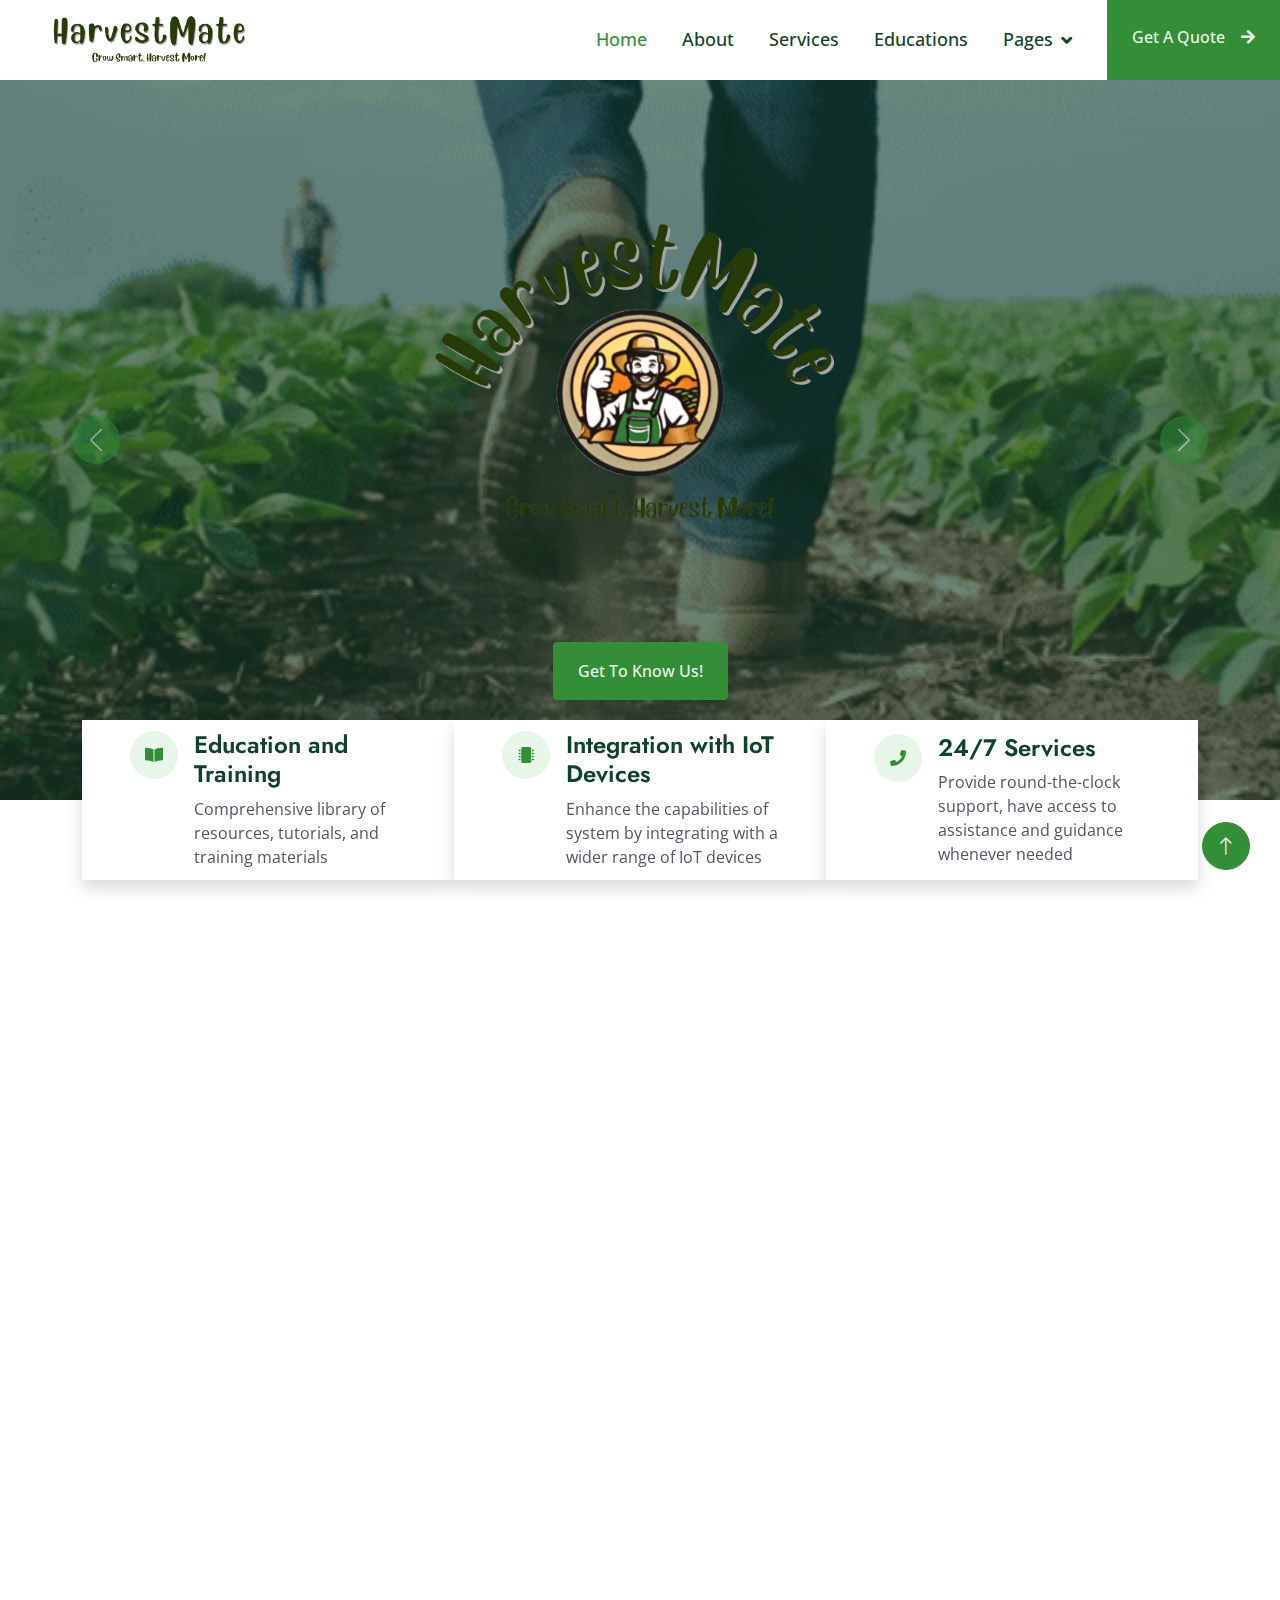
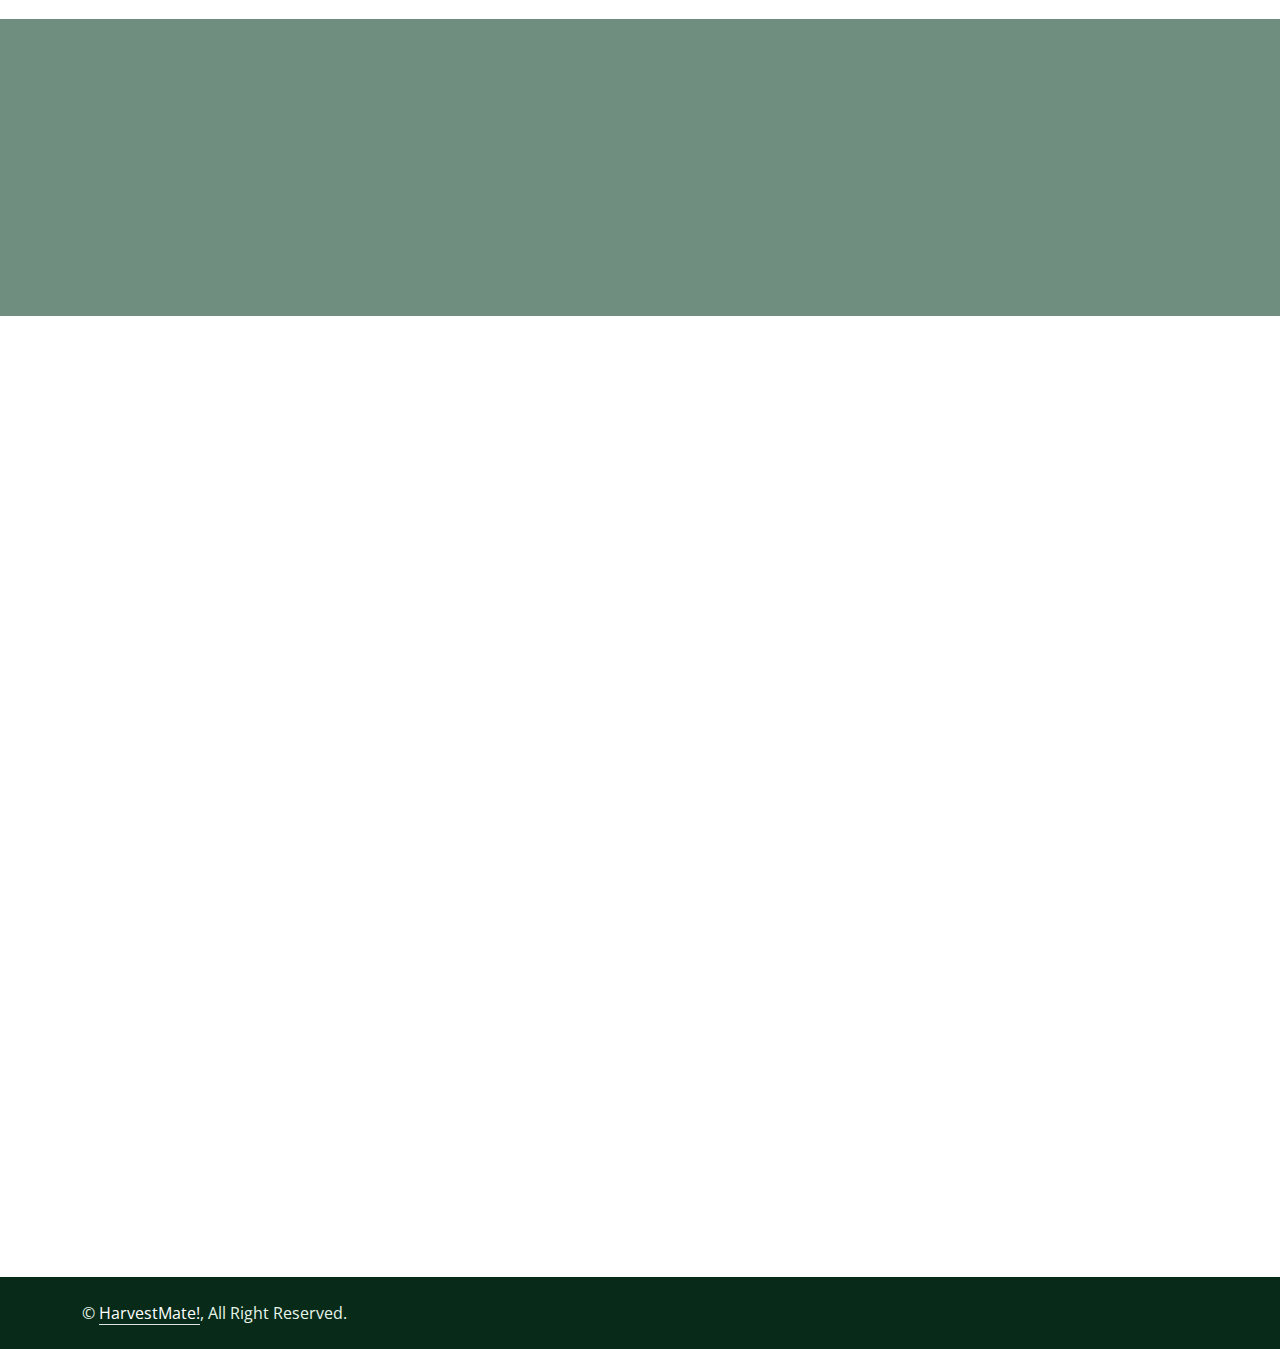
==== commit ae51f600: "Update index.html" ====
--- a/index.html
+++ b/index.html
@@ -50,19 +50,19 @@
         <div class="collapse navbar-collapse" id="navbarCollapse">
             <div class="navbar-nav ms-auto p-4 p-lg-0">
                 <a href="#" class="nav-item nav-link active">Home</a>
-                <a href="about.php" class="nav-item nav-link">About</a>
-                <a href="service.php" class="nav-item nav-link">Services</a>
-                <a href="education.php" class="nav-item nav-link">Educations</a>
+                <a href="about.html" class="nav-item nav-link">About</a>
+                <a href="service.html" class="nav-item nav-link">Services</a>
+                <a href="education.html" class="nav-item nav-link">Educations</a>
                 <div class="nav-item dropdown">
                     <a href="#" class="nav-link dropdown-toggle" data-bs-toggle="dropdown">Pages</a>
                     <div class="dropdown-menu bg-light m-0">
-                        <a href="feature.php" class="dropdown-item">Features</a>
-						<a href="contact.php" class="dropdown-item">Contact</a>
-                        <a href="404.php" class="dropdown-item">404 Page</a>
-                    </div>
-                </div>
-            </div>
-            <a href="quote.php" class="btn btn-primary py-4 px-lg-4 rounded-0 d-none d-lg-block">Get A Quote<i class="fa fa-arrow-right ms-3"></i></a>
+                        <a href="feature.html" class="dropdown-item">Features</a>
+						<a href="contact.html" class="dropdown-item">Contact</a>
+                        <a href="404.html" class="dropdown-item">404 Page</a>
+                    </div>
+                </div>
+            </div>
+            <a href="quote.html" class="btn btn-primary py-4 px-lg-4 rounded-0 d-none d-lg-block">Get A Quote<i class="fa fa-arrow-right ms-3"></i></a>
         </div>
     </nav>
     <!-- Navbar End -->
@@ -79,7 +79,7 @@
                             <div class="row justify-content-center">
                                 <div class="col-lg-8">
                                     <img src="img/logomiddle.png" alt="midlogo" class="img-fluid mb-5 animated slideInDown">
-                                    <a href="about.php" class="btn btn-primary py-sm-3 px-sm-4">Get To Know Us!</a>
+                                    <a href="about.html" class="btn btn-primary py-sm-3 px-sm-4">Get To Know Us!</a>
                                 </div>
                             </div>
                         </div>
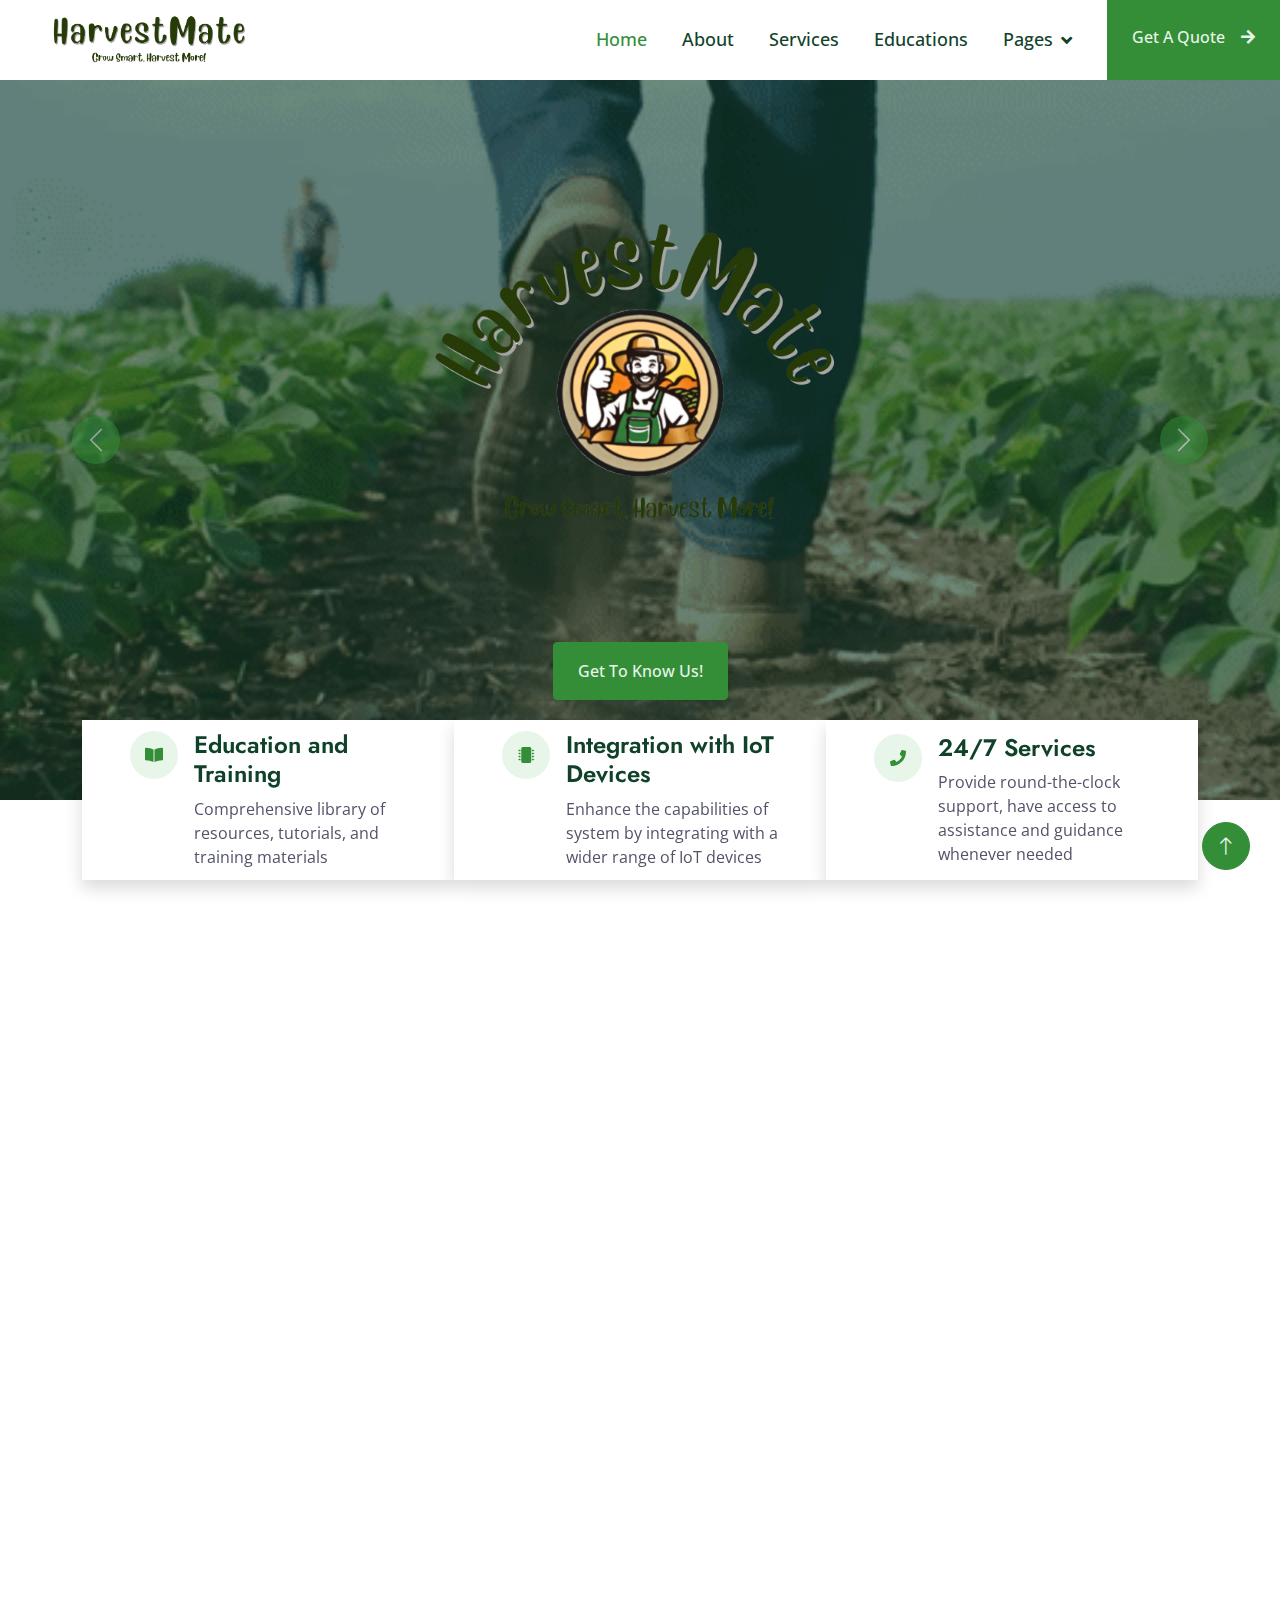
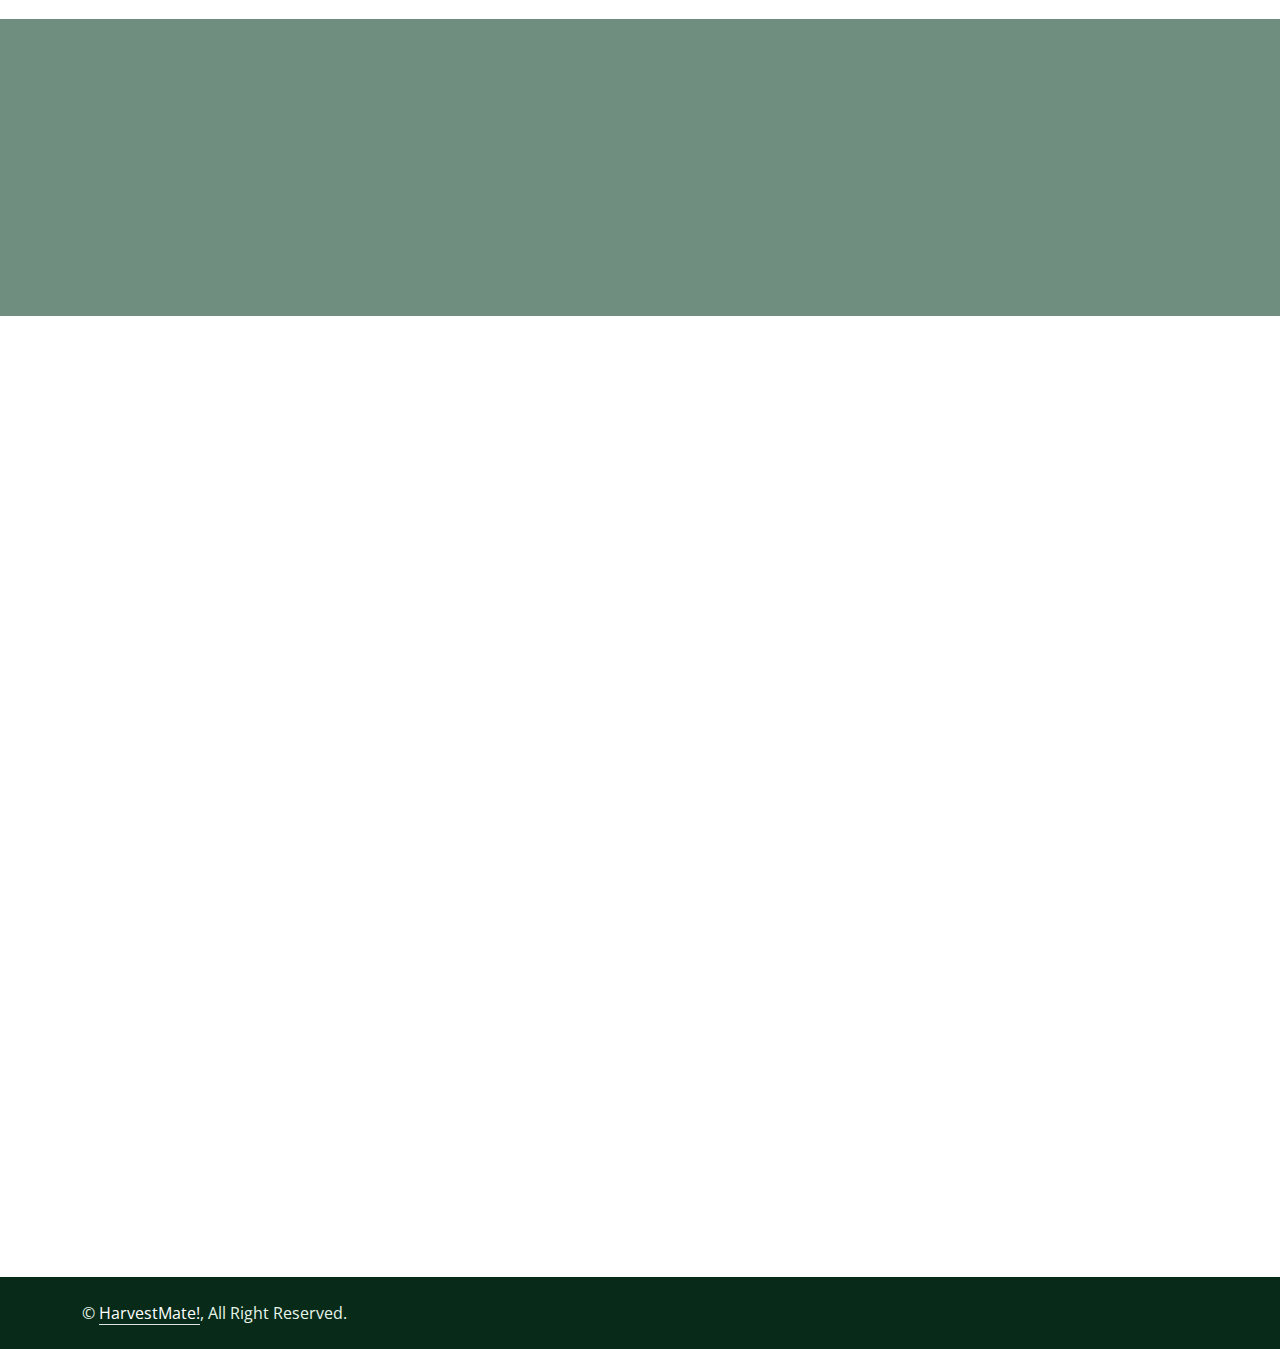
==== commit cea9741e: "Add files via upload" ====
--- a/index.html
+++ b/index.html
@@ -41,7 +41,7 @@
 
     <!-- Navbar Start -->
     <nav class="navbar navbar-expand-lg bg-white navbar-light sticky-top p-0">
-        <a href="index.php" class="navbar-brand d-flex align-items-center px-4 px-lg-5">
+        <a href="index.html" class="navbar-brand d-flex align-items-center px-4 px-lg-5">
             <img src="img/homeicon.png" alt="homelogo" class="homelogo">
         </a>
         <button type="button" class="navbar-toggler me-4" data-bs-toggle="collapse" data-bs-target="#navbarCollapse">
@@ -332,4 +332,4 @@
     <script src="js/main.js"></script>
 </body>
 
-</html>
+</html>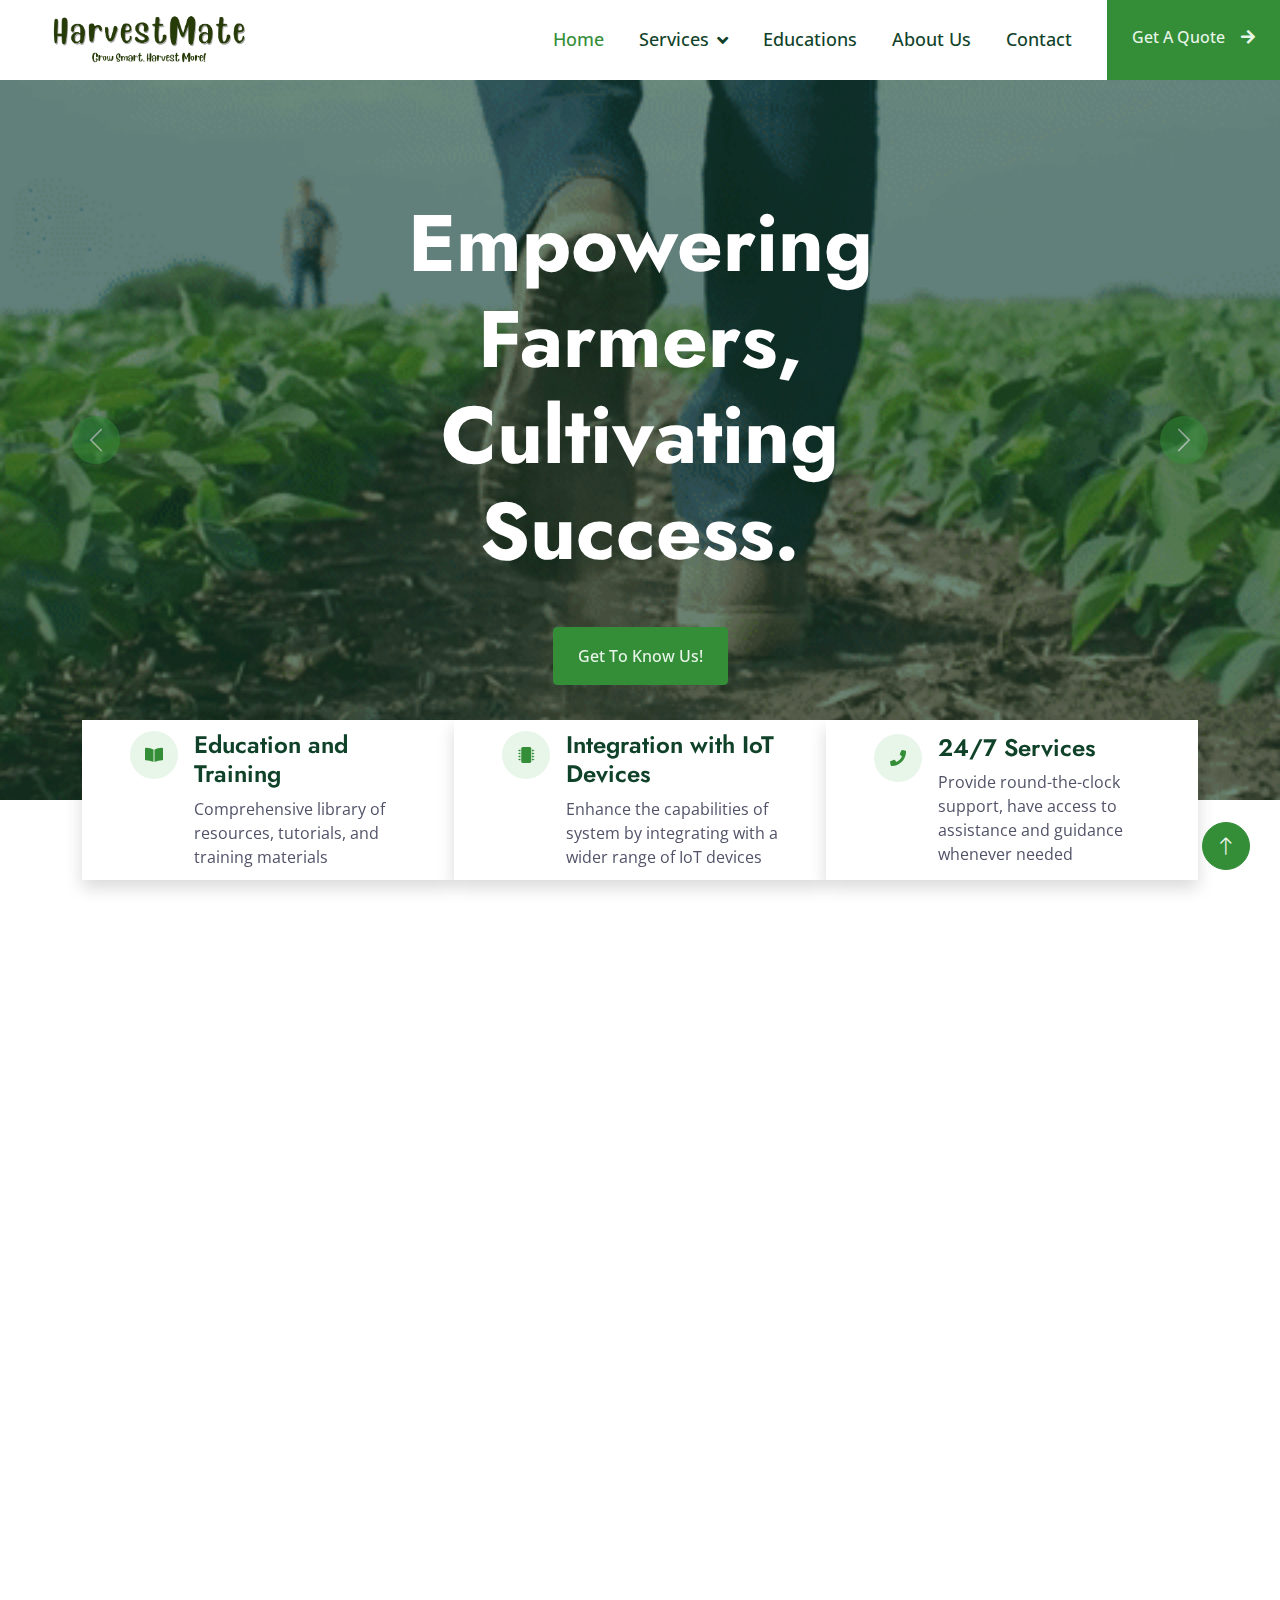
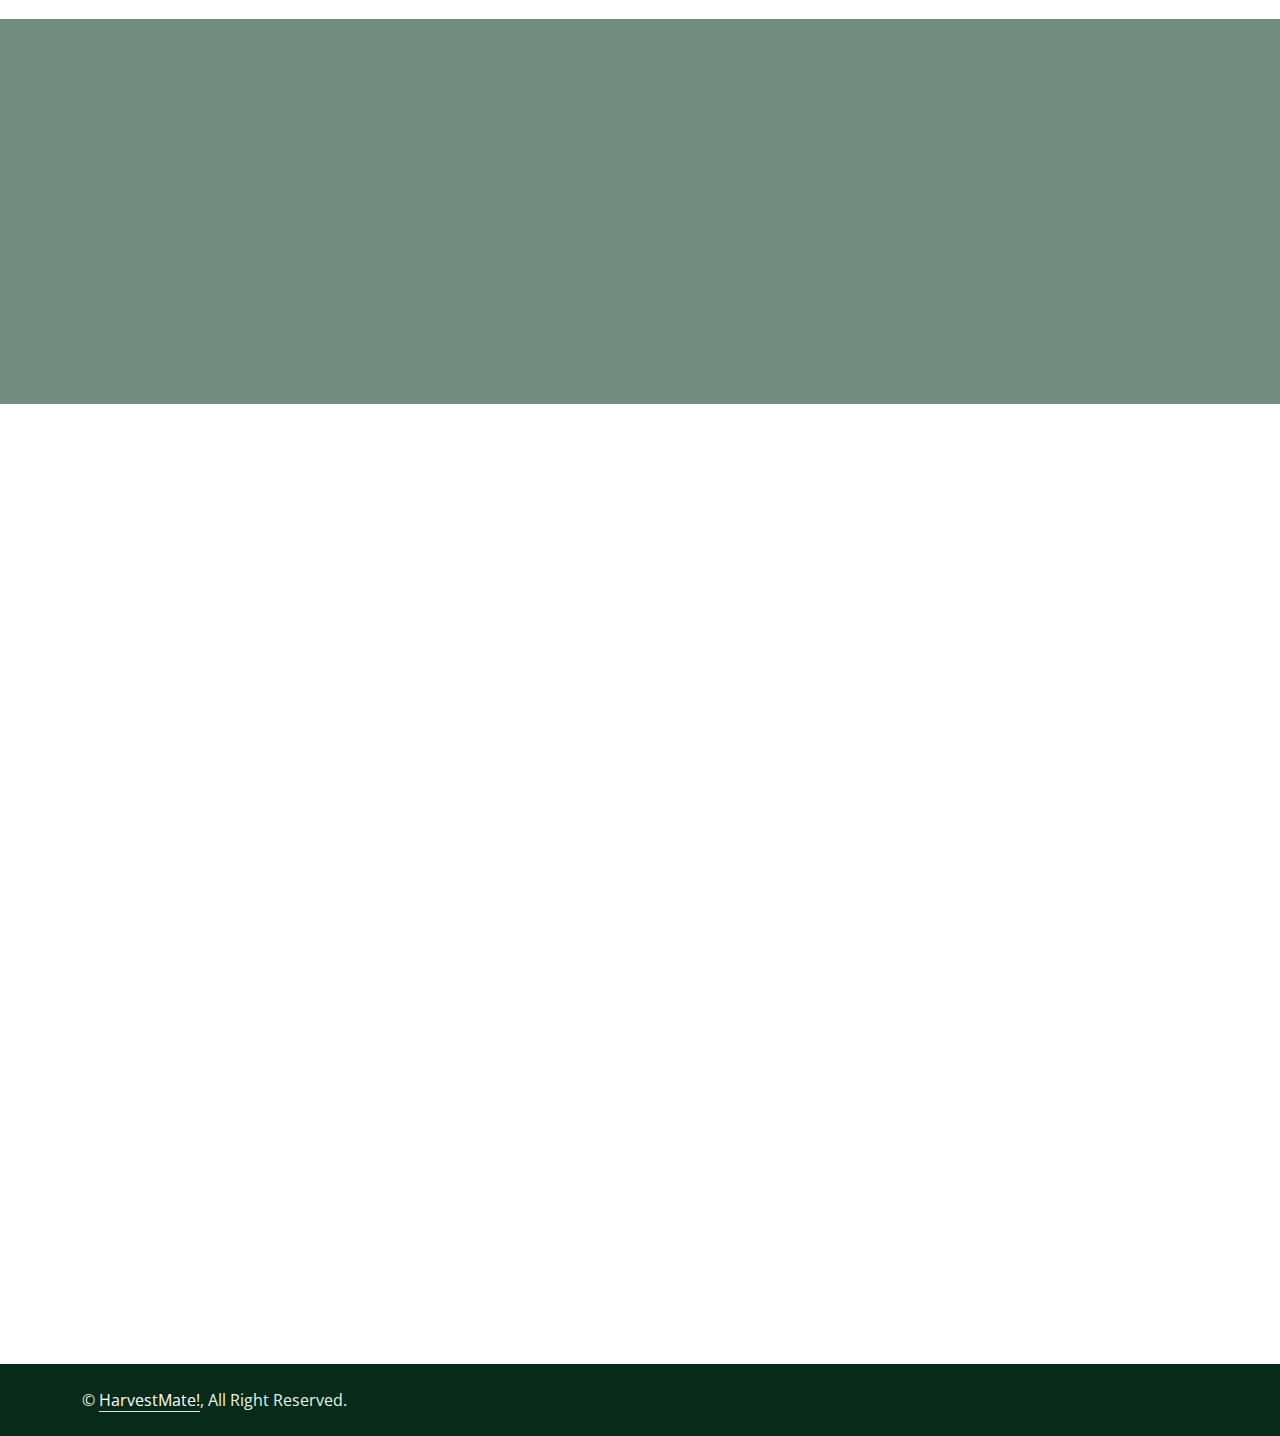
==== commit f2870839: "Add files via upload" ====
--- a/index.html
+++ b/index.html
@@ -50,17 +50,16 @@
         <div class="collapse navbar-collapse" id="navbarCollapse">
             <div class="navbar-nav ms-auto p-4 p-lg-0">
                 <a href="#" class="nav-item nav-link active">Home</a>
-                <a href="about.html" class="nav-item nav-link">About</a>
-                <a href="service.html" class="nav-item nav-link">Services</a>
-                <a href="education.html" class="nav-item nav-link">Educations</a>
                 <div class="nav-item dropdown">
-                    <a href="#" class="nav-link dropdown-toggle" data-bs-toggle="dropdown">Pages</a>
+                    <a href="" class="nav-link dropdown-toggle" data-bs-toggle="dropdown">Services</a>
                     <div class="dropdown-menu bg-light m-0">
-                        <a href="feature.html" class="dropdown-item">Features</a>
-						<a href="contact.html" class="dropdown-item">Contact</a>
-                        <a href="404.html" class="dropdown-item">404 Page</a>
-                    </div>
-                </div>
+                        <a href="marketplace.html" class="dropdown-item">Marketplace</a>
+						<a href="dashboard.html" class="dropdown-item">Dashboard</a>
+                    </div>
+                </div>
+				<a href="education.html" class="nav-item nav-link">Educations</a>
+                <a href="about.html" class="nav-item nav-link">About Us</a>
+				<a href="contact.html" class="nav-item nav-link">Contact</a>
             </div>
             <a href="quote.html" class="btn btn-primary py-4 px-lg-4 rounded-0 d-none d-lg-block">Get A Quote<i class="fa fa-arrow-right ms-3"></i></a>
         </div>
@@ -78,7 +77,7 @@
                         <div class="container">
                             <div class="row justify-content-center">
                                 <div class="col-lg-8">
-                                    <img src="img/logomiddle.png" alt="midlogo" class="img-fluid mb-5 animated slideInDown">
+									<h1 class="display-1 text-white mb-5 animated slideInDown">Empowering Farmers, Cultivating Success.</h1>
                                     <a href="about.html" class="btn btn-primary py-sm-3 px-sm-4">Get To Know Us!</a>
                                 </div>
                             </div>
@@ -203,21 +202,17 @@
     <div class="container-fluid facts my-5 py-5" data-parallax="scroll" data-image-src="img/carousel-3.gif">
         <div class="container py-5">
             <div class="row g-5">
-                <div class="col-sm-6 col-lg-3 text-center wow fadeIn" data-wow-delay="0.1s">
-                    <h1 class="display-4 text-white" data-toggle="counter-up">1234</h1>
-                    <span class="fs-5 fw-semi-bold text-light">Happy Clients</span>
-                </div>
-                <div class="col-sm-6 col-lg-3 text-center wow fadeIn" data-wow-delay="0.3s">
-                    <h1 class="display-4 text-white" data-toggle="counter-up">1234</h1>
-                    <span class="fs-5 fw-semi-bold text-light">IOT Deployed</span>
-                </div>
-                <div class="col-sm-6 col-lg-3 text-center wow fadeIn" data-wow-delay="0.5s">
-                    <h1 class="display-4 text-white" data-toggle="counter-up">1234</h1>
-                    <span class="fs-5 fw-semi-bold text-light">Dedicated Staff</span>
-                </div>
-                <div class="col-sm-6 col-lg-3 text-center wow fadeIn" data-wow-delay="0.7s">
-                    <h1 class="display-4 text-white" data-toggle="counter-up">1234</h1>
-                    <span class="fs-5 fw-semi-bold text-light">Awards Achieved</span>
+                <div class="col-lg-6 wow fadeIn" data-wow-delay="0.5s">
+                    <div class="row g-4 align-items-center">
+                        <div class="col-sm-4">
+                            <img class="img-fluid rounded" src="img/banner-2.png" alt="">
+                        </div>
+                        <div class="col-sm-8">
+                            <h2 class="text-white mb-3">Help Us Survey!</h2>
+                            <p class="text-white mb-4">We value your feedback! Please take a moment to complete our survey and help us improve our service</p>
+                            <a class="btn btn-secondary rounded-pill py-2 px-4" href="https://bit.ly/harvestmate" target="_blank">Survey Here!</a>
+                        </div>
+                    </div>
                 </div>
             </div>
         </div>
@@ -270,20 +265,18 @@
                     </div>
                 </div>
                 <div class="col-lg-3 col-md-6">
-                    <h4 class="text-white mb-4">Services</h4>
-                    <a class="btn btn-link" href="">Landscaping</a>
-                    <a class="btn btn-link" href="">Pruning plants</a>
-                    <a class="btn btn-link" href="">Urban Gardening</a>
-                    <a class="btn btn-link" href="">Garden Maintenance</a>
-                    <a class="btn btn-link" href="">Green Technology</a>
+                    <h4 class="text-white mb-4">Education</h4>
+                    <a class="btn btn-link" href="cropsmanagmenttraining.html">Crops Management</a>
+                    <a class="btn btn-link" href="cropsmanagmenttraining.html">Basic Planting</a>
+                    <a class="btn btn-link" href="cropsmanagmenttraining.html">IOT Systems</a>
+                    <a class="btn btn-link" href="cropsmanagmenttraining.html">Marketing</a>
                 </div>
                 <div class="col-lg-3 col-md-6">
                     <h4 class="text-white mb-4">Quick Links</h4>
-                    <a class="btn btn-link" href="">About Us</a>
-                    <a class="btn btn-link" href="">Contact Us</a>
-                    <a class="btn btn-link" href="">Our Services</a>
-                    <a class="btn btn-link" href="">Terms & Condition</a>
-                    <a class="btn btn-link" href="">Support</a>
+                    <a class="btn btn-link" href="about.html">About Us</a>
+                    <a class="btn btn-link" href="contact.html">Contact Us</a>
+                    <a class="btn btn-link" href="marketplace.html">Marketplaces</a>
+                    <a class="btn btn-link" href="dashboard.html">Dashboard</a>
                 </div>
                 <div class="col-lg-3 col-md-6">
                     <h4 class="text-white mb-4">Newsletter</h4>
